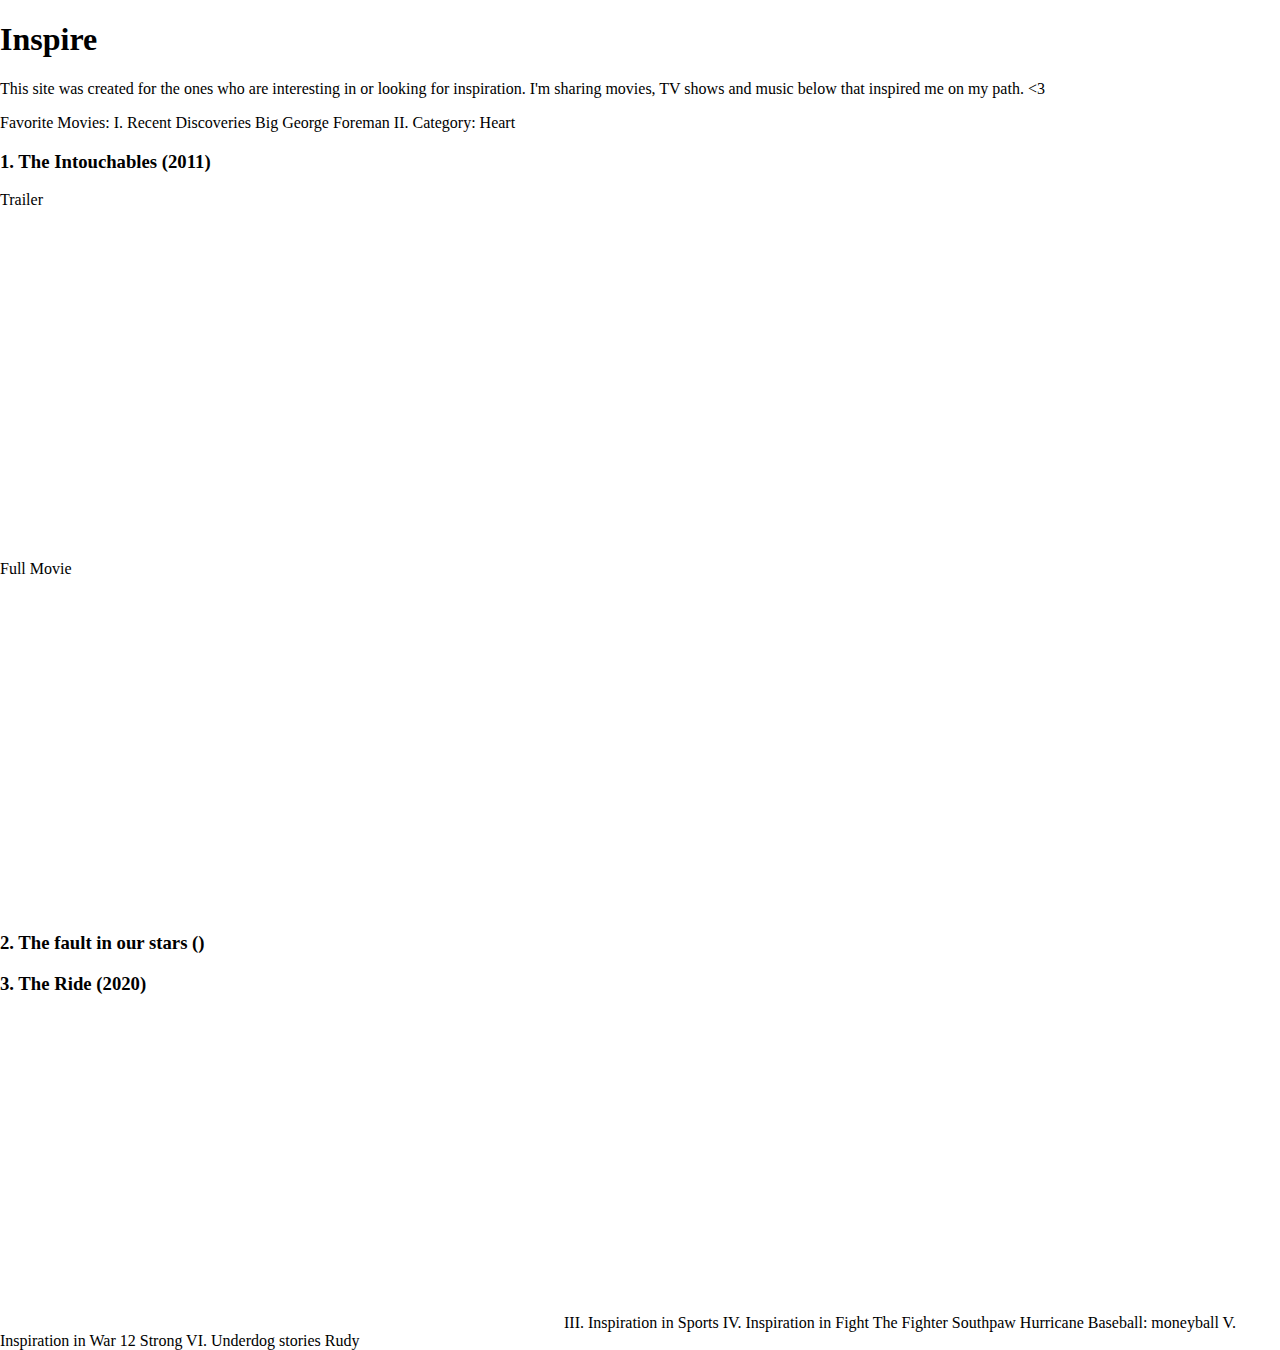
==== index.html @ ace7cecf "Update index.html" ====
<!DOCTYPE html>
<html lang="en">
  <head>
    <meta charset="UTF-8">
    <meta name="viewport" content="width=device-width, initial-scale=1.0">
    <meta http-equiv="X-UA-Compatible" content="ie=edge">
    <title>招待 for Charlie</title>
    <link rel="stylesheet" href="./style.css"/>
  </head>
  <body>
    <h1>Inspire</h1>
    <p>This site was created for the ones who are interesting in or looking for inspiration. I'm sharing movies, TV shows and music below that inspired me on my path. <3</p>
    Favorite Movies:
    I. Recent Discoveries
    Big George Foreman
    
    II. Category: Heart
    <h3>1. The Intouchables (2011)</h3>
    <p>Trailer</p>
    <iframe width="560" height="315" src="https://www.youtube.com/embed/34WIbmXkewU?si=c-1oVg7YE1LzLpNq" title="YouTube video player" frameborder="0" allow="accelerometer; autoplay; clipboard-write; encrypted-media; gyroscope; picture-in-picture; web-share" allowfullscreen></iframe>
    <p>Full Movie</p>
    <iframe width="560" height="315" src="https://www.youtube.com/embed/dGJfkFlQQl4?si=i3YFyiwKFdTFGOWE" title="YouTube video player" frameborder="0" allow="accelerometer; autoplay; clipboard-write; encrypted-media; gyroscope; picture-in-picture; web-share" allowfullscreen></iframe>

    <h3>2. The fault in our stars ()</h3>
    
    <h3>3. The Ride (2020)</h3>
    <iframe width="560" height="315" src="https://www.youtube.com/embed/V-sU_NlK4Dg?si=4uoCz3g8_hl9XNE_" title="YouTube video player" frameborder="0" allow="accelerometer; autoplay; clipboard-write; encrypted-media; gyroscope; picture-in-picture; web-share" allowfullscreen></iframe>


    III. Inspiration in Sports
    

    IV. Inspiration in Fight
    The Fighter
    Southpaw
    Hurricane

    Baseball: moneyball

    V. Inspiration in War
    12 Strong

    VI. Underdog stories
    Rudy
    
  </body>
</html>
---- style.css ----
html, body {
	margin: 0;
}
.footer {
	background-color: lightgray;
	width: 100%;
	height: 60px;
}

.wrapper {
	/* Equal to height of footer. And also accounting for potential margin-bottom of last child */
	margin-bottom: -120px;
}
.footer {
	position: fixed;
	bottom: 60px;
}
.push {
	height: 120px;
}
.footer2 {
	bottom: 0;
	background-color: gray;
}

.border-1 {
	border: 1px solid #c6c8c7;
	border-right: none;
}
.border-2 {
	border: 1px 0 1px 1px solid #c6c8c7;
}
.border-3 {
	border-top: 1px solid black;
	border-bottom: 1px solid black;
}
.border-4 {
	border: 1px solid black;	
}

header {
	background-color: #00539E;
	color: #fff;
	height: 130px;
}
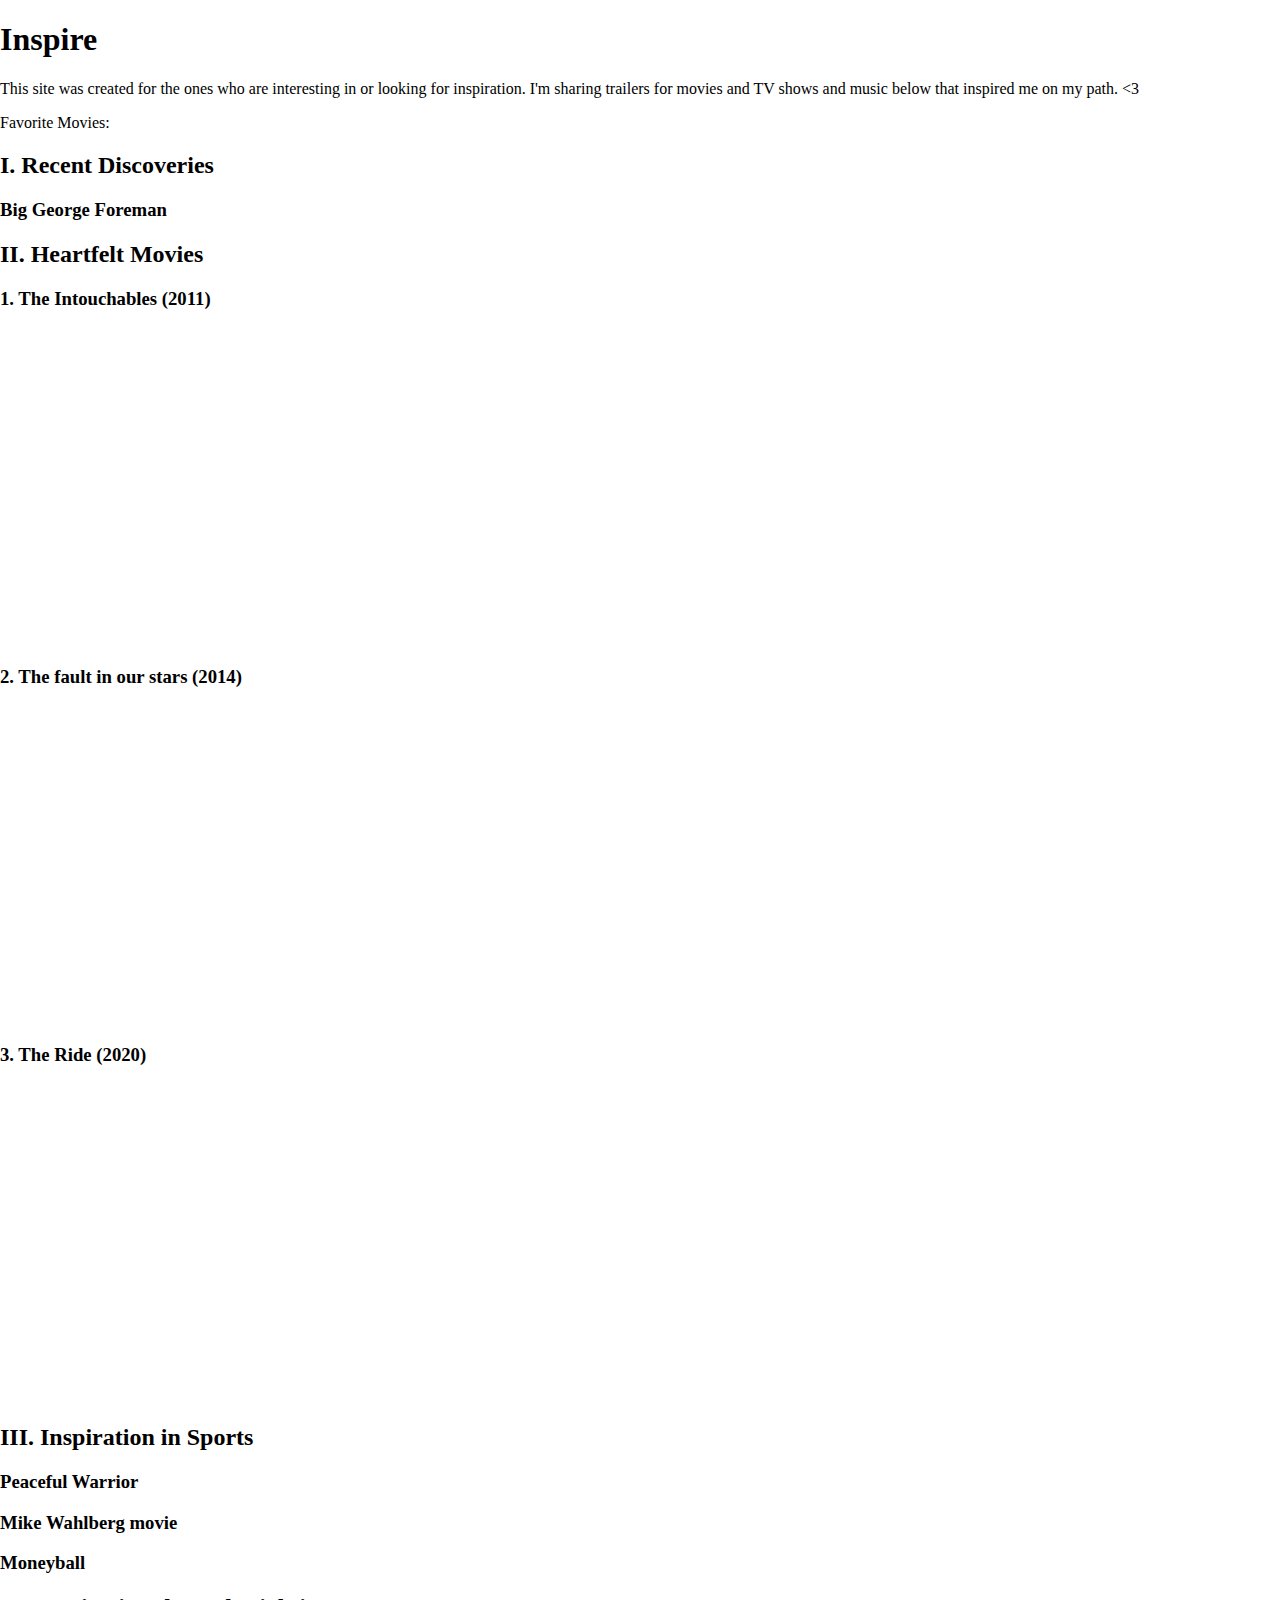
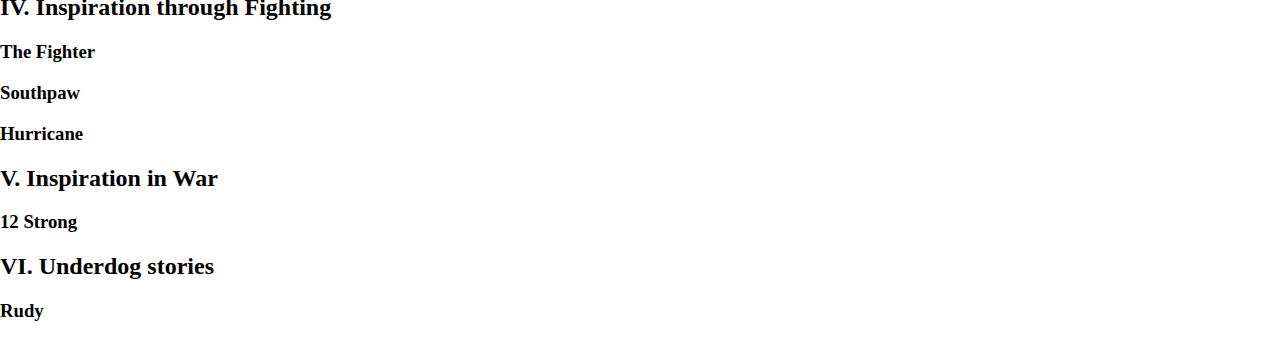
==== commit 05a12398: "Update index.html" ====
--- a/index.html
+++ b/index.html
@@ -9,39 +9,37 @@
   </head>
   <body>
     <h1>Inspire</h1>
-    <p>This site was created for the ones who are interesting in or looking for inspiration. I'm sharing movies, TV shows and music below that inspired me on my path. <3</p>
+    <p>This site was created for the ones who are interesting in or looking for inspiration.
+    I'm sharing trailers for movies and TV shows and music below that inspired me on my path. <3
+    </p>
     Favorite Movies:
-    I. Recent Discoveries
-    Big George Foreman
+    <h2>I. Recent Discoveries</h2>
+    <h3>Big George Foreman</h3>
     
-    II. Category: Heart
+    <h2>II. Heartfelt Movies</h2>
     <h3>1. The Intouchables (2011)</h3>
-    <p>Trailer</p>
     <iframe width="560" height="315" src="https://www.youtube.com/embed/34WIbmXkewU?si=c-1oVg7YE1LzLpNq" title="YouTube video player" frameborder="0" allow="accelerometer; autoplay; clipboard-write; encrypted-media; gyroscope; picture-in-picture; web-share" allowfullscreen></iframe>
-    <p>Full Movie</p>
-    <iframe width="560" height="315" src="https://www.youtube.com/embed/dGJfkFlQQl4?si=i3YFyiwKFdTFGOWE" title="YouTube video player" frameborder="0" allow="accelerometer; autoplay; clipboard-write; encrypted-media; gyroscope; picture-in-picture; web-share" allowfullscreen></iframe>
-
-    <h3>2. The fault in our stars ()</h3>
+    
+    <h3>2. The fault in our stars (2014)</h3>
+    <iframe width="560" height="315" src="https://www.youtube.com/embed/9ItBvH5J6ss?si=gSv4j0LqHNU9GtEF" title="YouTube video player" frameborder="0" allow="accelerometer; autoplay; clipboard-write; encrypted-media; gyroscope; picture-in-picture; web-share" allowfullscreen></iframe>
     
     <h3>3. The Ride (2020)</h3>
     <iframe width="560" height="315" src="https://www.youtube.com/embed/V-sU_NlK4Dg?si=4uoCz3g8_hl9XNE_" title="YouTube video player" frameborder="0" allow="accelerometer; autoplay; clipboard-write; encrypted-media; gyroscope; picture-in-picture; web-share" allowfullscreen></iframe>
+    
+    <h2>III. Inspiration in Sports</h2>
+    <h3> Peaceful Warrior</h3>
+    <h3>Mike Wahlberg movie</h3>
+    <h3>Moneyball</h3>
 
+    <h2>IV. Inspiration through Fighting</h2>
+    <h3>The Fighter</h3>
+    <h3>Southpaw</h3>
+    <h3>Hurricane</h3>
 
-    III. Inspiration in Sports
-    
+    <h2>V. Inspiration in War</h2>
+    <h3>12 Strong</h3>
 
-    IV. Inspiration in Fight
-    The Fighter
-    Southpaw
-    Hurricane
-
-    Baseball: moneyball
-
-    V. Inspiration in War
-    12 Strong
-
-    VI. Underdog stories
-    Rudy
-    
+    <h2>VI. Underdog stories</h2>
+    <h3>Rudy</h3>
   </body>
 </html>
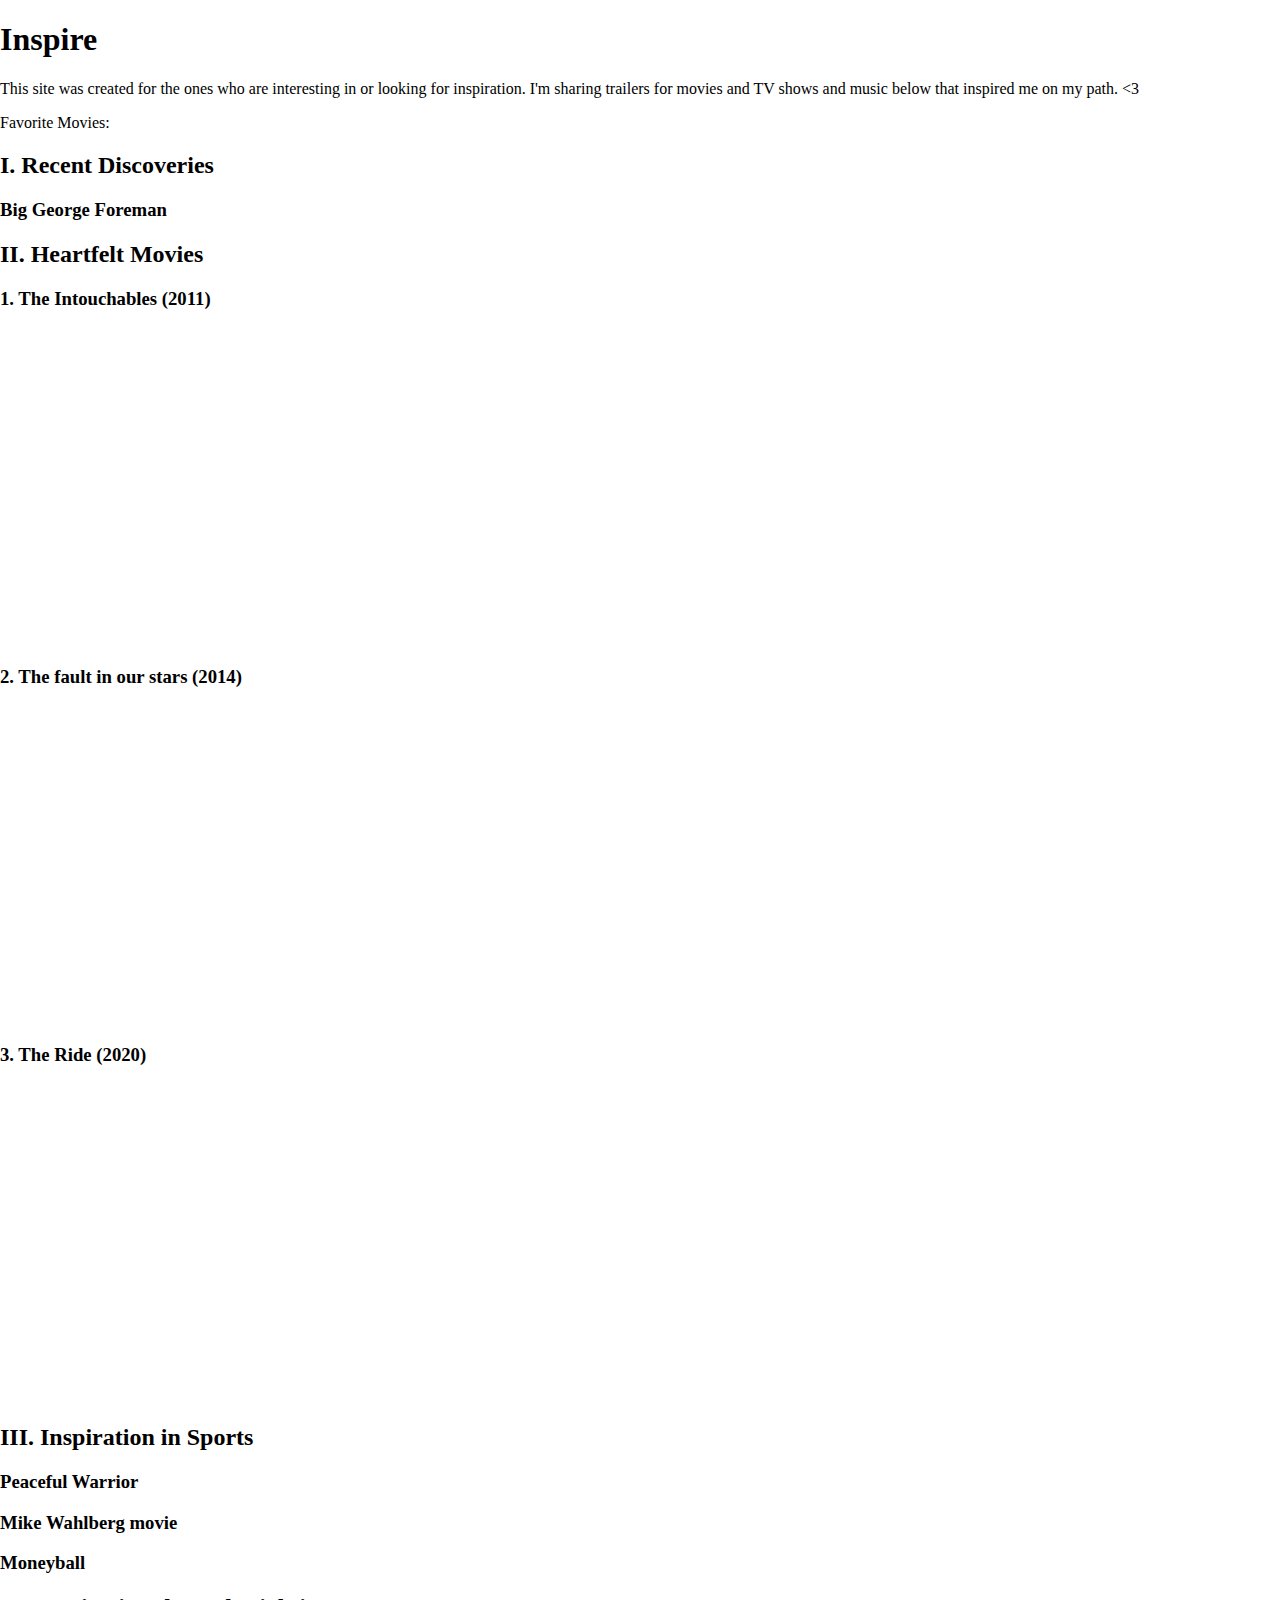
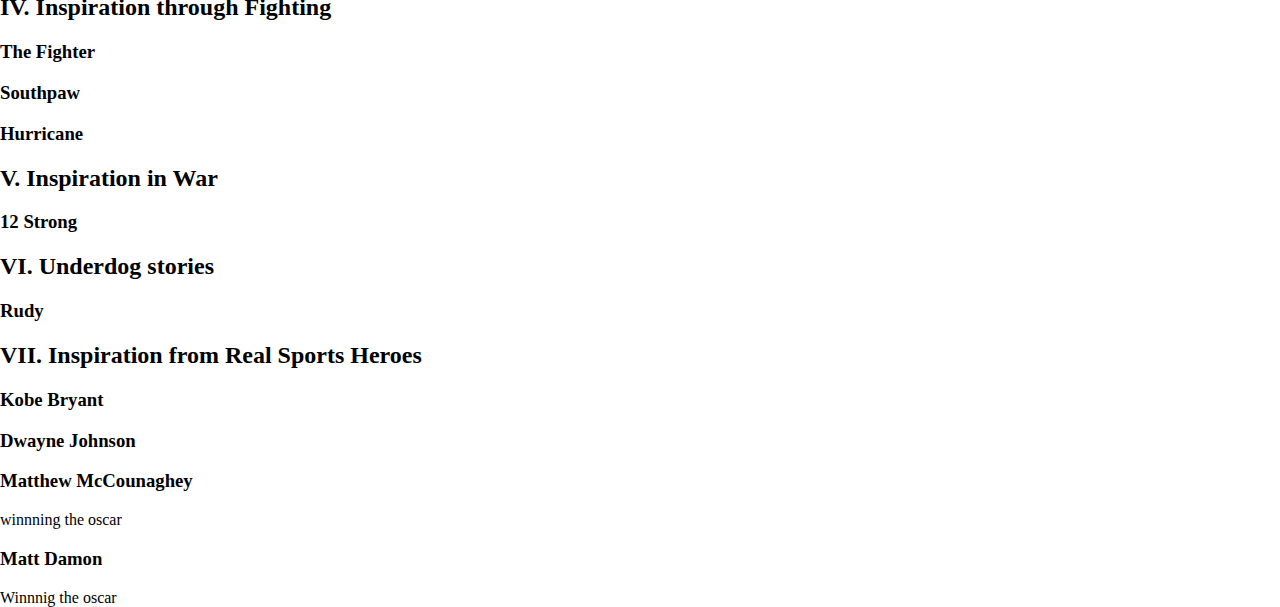
==== commit a8af582a: "Update index.html" ====
--- a/index.html
+++ b/index.html
@@ -41,5 +41,12 @@
 
     <h2>VI. Underdog stories</h2>
     <h3>Rudy</h3>
+
+    <h2>VII. Inspiration from Real Sports Heroes</h2>
+    <h3>Kobe Bryant</h3>
+    <h3>Dwayne Johnson</h3>
+    <h3>Matthew McCounaghey</h3> winnning the oscar
+    <h3>Matt Damon</h3> Winnnig the oscar
+
   </body>
 </html>
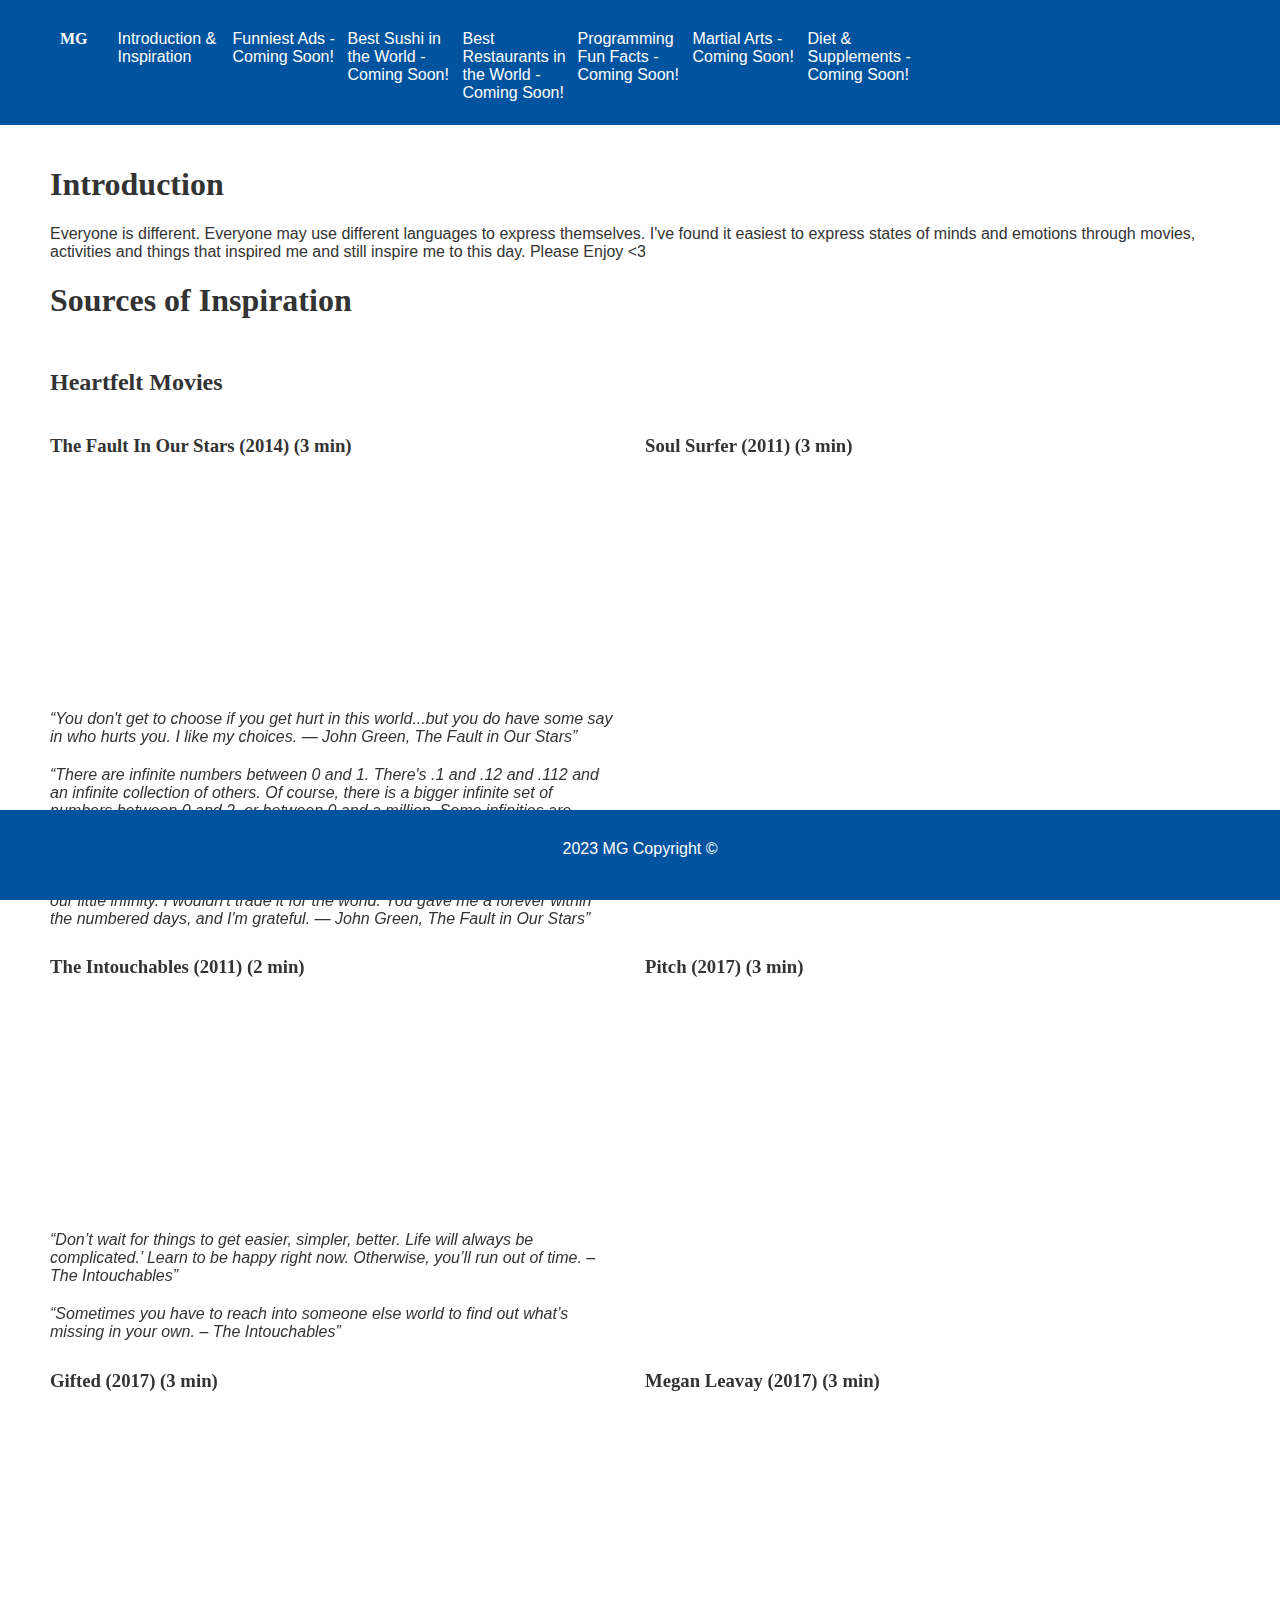
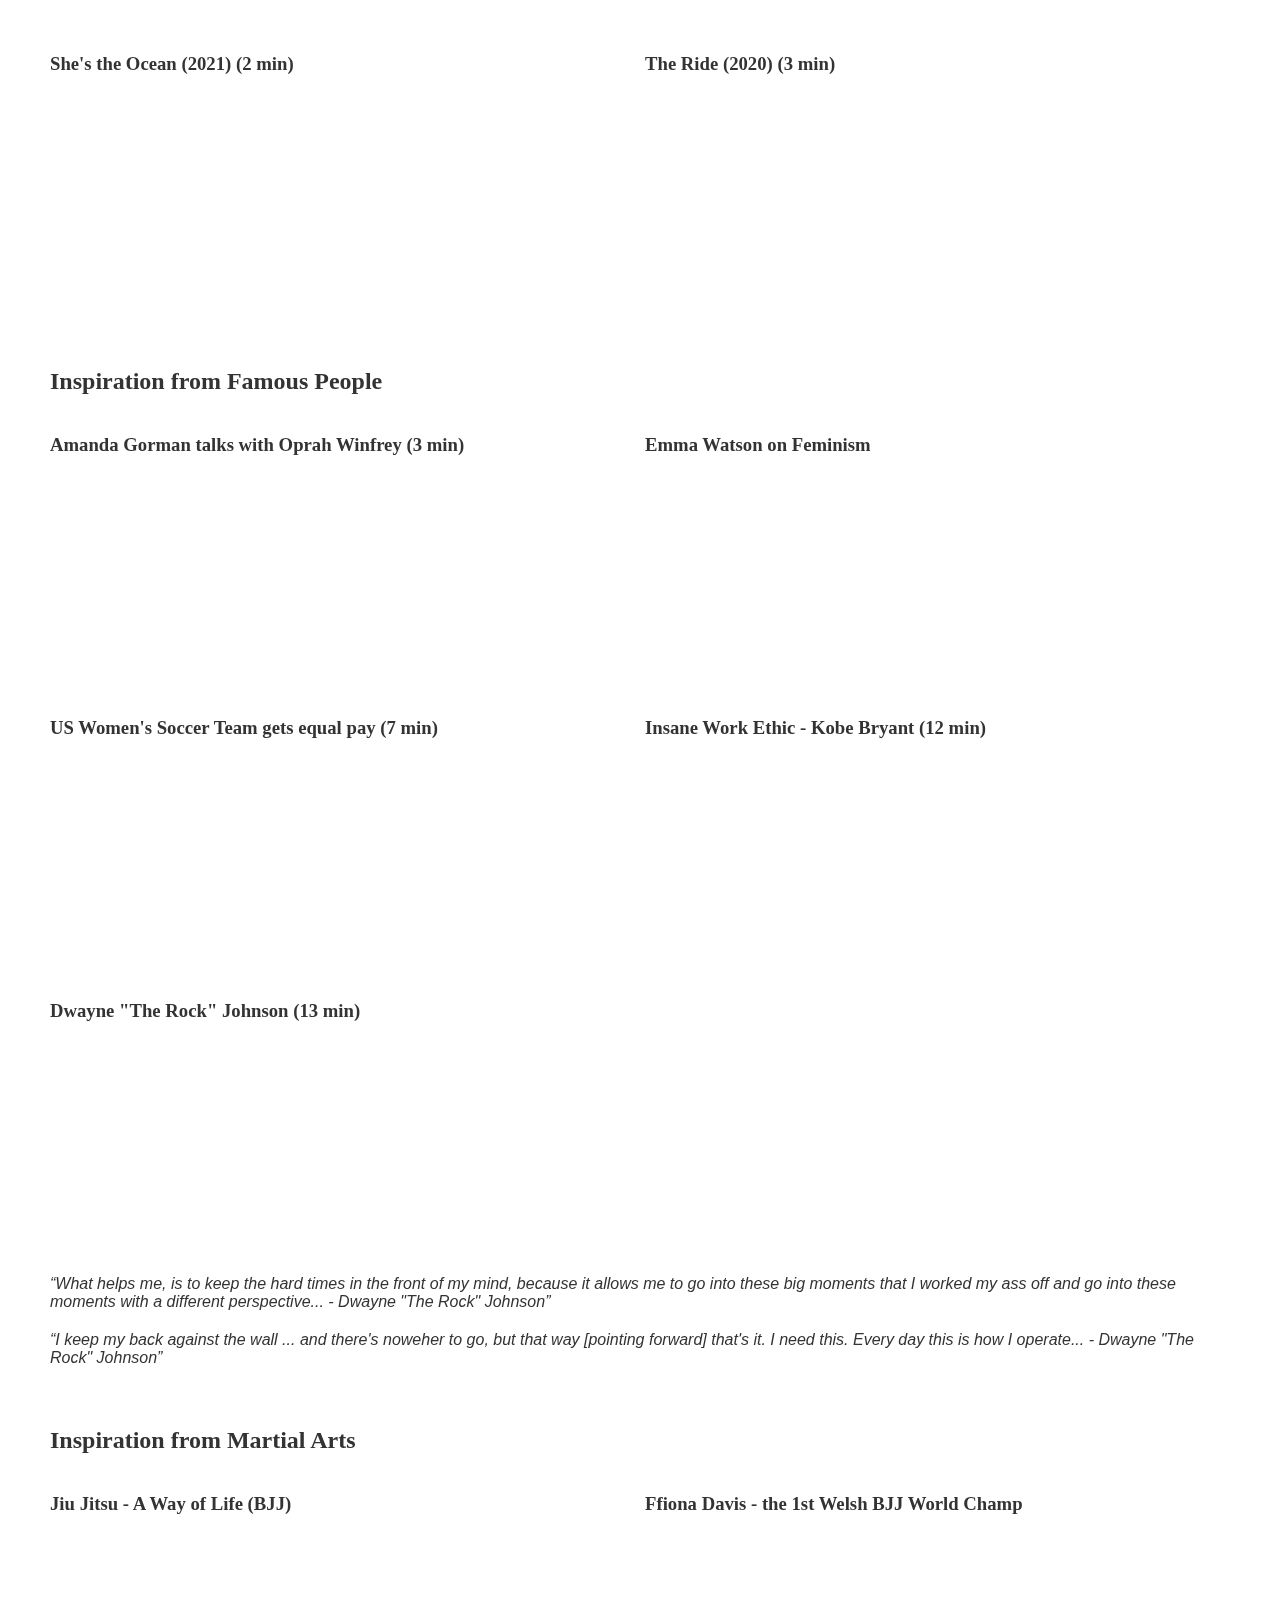
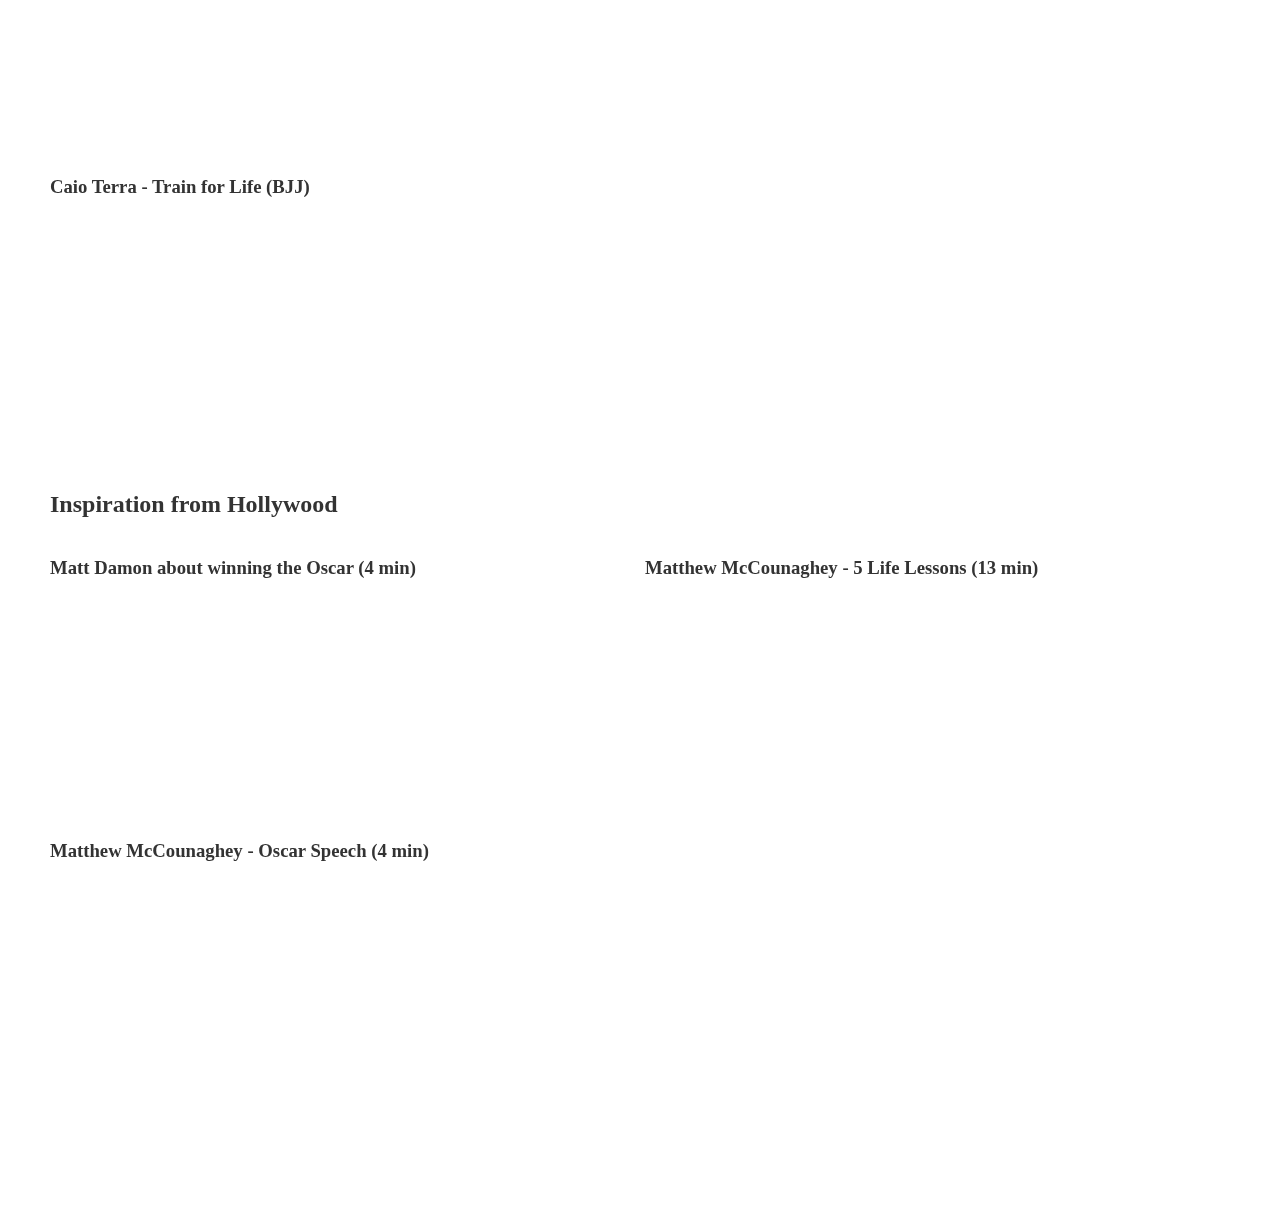
==== commit 8536ac5b: "home page v1" ====
--- a/index.html
+++ b/index.html
@@ -5,48 +5,202 @@
     <meta name="viewport" content="width=device-width, initial-scale=1.0">
     <meta http-equiv="X-UA-Compatible" content="ie=edge">
     <title>招待 for Charlie</title>
-    <link rel="stylesheet" href="./style.css"/>
+    <link rel="stylesheet" href="./style.css" />
   </head>
   <body>
-    <h1>Inspire</h1>
-    <p>This site was created for the ones who are interesting in or looking for inspiration.
-    I'm sharing trailers for movies and TV shows and music below that inspired me on my path. <3
-    </p>
-    Favorite Movies:
-    <h2>I. Recent Discoveries</h2>
-    <h3>Big George Foreman</h3>
-    
-    <h2>II. Heartfelt Movies</h2>
-    <h3>1. The Intouchables (2011)</h3>
-    <iframe width="560" height="315" src="https://www.youtube.com/embed/34WIbmXkewU?si=c-1oVg7YE1LzLpNq" title="YouTube video player" frameborder="0" allow="accelerometer; autoplay; clipboard-write; encrypted-media; gyroscope; picture-in-picture; web-share" allowfullscreen></iframe>
-    
-    <h3>2. The fault in our stars (2014)</h3>
-    <iframe width="560" height="315" src="https://www.youtube.com/embed/9ItBvH5J6ss?si=gSv4j0LqHNU9GtEF" title="YouTube video player" frameborder="0" allow="accelerometer; autoplay; clipboard-write; encrypted-media; gyroscope; picture-in-picture; web-share" allowfullscreen></iframe>
-    
-    <h3>3. The Ride (2020)</h3>
-    <iframe width="560" height="315" src="https://www.youtube.com/embed/V-sU_NlK4Dg?si=4uoCz3g8_hl9XNE_" title="YouTube video player" frameborder="0" allow="accelerometer; autoplay; clipboard-write; encrypted-media; gyroscope; picture-in-picture; web-share" allowfullscreen></iframe>
-    
-    <h2>III. Inspiration in Sports</h2>
-    <h3> Peaceful Warrior</h3>
-    <h3>Mike Wahlberg movie</h3>
-    <h3>Moneyball</h3>
-
-    <h2>IV. Inspiration through Fighting</h2>
-    <h3>The Fighter</h3>
-    <h3>Southpaw</h3>
-    <h3>Hurricane</h3>
-
-    <h2>V. Inspiration in War</h2>
-    <h3>12 Strong</h3>
-
-    <h2>VI. Underdog stories</h2>
-    <h3>Rudy</h3>
-
-    <h2>VII. Inspiration from Real Sports Heroes</h2>
-    <h3>Kobe Bryant</h3>
-    <h3>Dwayne Johnson</h3>
-    <h3>Matthew McCounaghey</h3> winnning the oscar
-    <h3>Matt Damon</h3> Winnnig the oscar
-
+    <header>
+      <a class="logo" href="#">MG</a>
+      <nav>
+        <div class="nav-item">Introduction & Inspiration</div>
+        <div class="nav-item">Funniest Ads - Coming Soon!</div>
+        <div class="nav-item">Best Sushi in the World - Coming Soon!</div>
+        <div class="nav-item">Best Restaurants in the World - Coming Soon!</div>
+        <div class="nav-item">Programming Fun Facts - Coming Soon!</div>
+        <div class="nav-item">Martial Arts - Coming Soon!</div>
+        <div class="nav-item">Diet & Supplements - Coming Soon!</div>
+      </nav>
+    </header>
+
+    <div class="content">
+      <h1>Introduction</h1>
+      <p>Everyone is different. Everyone may use different languages to express themselves. I've found it easiest to express states of minds and emotions through movies, activities and things that inspired me and still inspire me to this day. Please Enjoy <3
+      </p>
+
+      <h1>Sources of Inspiration</h1>
+      <h2>Heartfelt Movies</h2>
+      <div class="card-container">
+        <div class="card">
+          <h3>The Fault In Our Stars (2014) (3 min)</h3>
+          <iframe width="390" height="220" src="https://www.youtube.com/embed/9ItBvH5J6ss?si=gSv4j0LqHNU9GtEF" title="YouTube video player" frameborder="0" allow="accelerometer; autoplay; clipboard-write; encrypted-media; gyroscope; picture-in-picture; web-share" allowfullscreen></iframe>
+          <q>You don't get to choose if you get hurt in this world...but you do have some say in who hurts you. I like my choices. ― John Green, The Fault in Our Stars</q>
+          <q>There are infinite numbers between 0 and 1. There's .1 and .12 and .112 and an infinite collection of others. Of course, there is a bigger infinite set of numbers between 0 and 2, or between 0 and a million. Some infinities are bigger than other infinities. A writer we used to like taught us that. There are days, many of them, when I resent the size of my unbounded set. I want more numbers than I'm likely to get, and God, I want more numbers for Augustus Waters than he got. But, Gus, my love, I cannot tell you how thankful I am for our little infinity. I wouldn't trade it for the world. You gave me a forever within the numbered days, and I'm grateful. ― John Green, The Fault in Our Stars</q>
+        </div>
+
+        <div class="card">
+          <h3>Soul Surfer (2011) (3 min)</h3>
+          <iframe width="390" height="220" src="https://www.youtube.com/embed/_KlpD6dr7Qw?si=yCgG_c3mzbOO3gAo" title="YouTube video player" frameborder="0" allow="accelerometer; autoplay; clipboard-write; encrypted-media; gyroscope; picture-in-picture; web-share" allowfullscreen></iframe>
+        </div>
+
+        <div class="card">
+          <h3>The Intouchables (2011) (2 min)</h3>
+          <iframe width="390" height="220" src="https://www.youtube.com/embed/34WIbmXkewU?si=c-1oVg7YE1LzLpNq" title="YouTube video player" frameborder="0" allow="accelerometer; autoplay; clipboard-write; encrypted-media; gyroscope; picture-in-picture; web-share" allowfullscreen></iframe>
+          <q>Don’t wait for things to get easier, simpler, better. Life will always be complicated.’ Learn to be happy right now. Otherwise, you’ll run out of time. – The Intouchables</q>
+          <q>Sometimes you have to reach into someone else world to find out what’s missing in your own. – The Intouchables</q>
+        </div>
+
+        <div class="card">
+          <h3>Pitch (2017) (3 min)</h3>
+          <iframe width="390" height="220" src="https://www.youtube.com/embed/BaLk8SXCrT0?si=eYiqTAmH8wlbsSoC" title="YouTube video player" frameborder="0" allow="accelerometer; autoplay; clipboard-write; encrypted-media; gyroscope; picture-in-picture; web-share" allowfullscreen></iframe>
+        </div>
+
+        <div class="card">
+          <h3>Gifted (2017) (3 min)</h3>
+          <iframe width="390" height="220" src="https://www.youtube.com/embed/x7CAjpdRaXU?si=dYtuShmcDA7fQtdA" title="YouTube video player" frameborder="0" allow="accelerometer; autoplay; clipboard-write; encrypted-media; gyroscope; picture-in-picture; web-share" allowfullscreen></iframe>
+        </div>
+
+        <div class="card">
+          <h3>Megan Leavay (2017) (3 min)</h3>
+          <iframe width="390" height="220" src="https://www.youtube.com/embed/IGGcFbW__XI?si=J-viXgC_mNy-Kd5b" title="YouTube video player" frameborder="0" allow="accelerometer; autoplay; clipboard-write; encrypted-media; gyroscope; picture-in-picture; web-share" allowfullscreen></iframe>
+        </div>
+
+        <div class="card">
+          <h3>She's the Ocean (2021) (2 min)</h3>
+          <iframe width="390" height="220" src="https://www.youtube.com/embed/Mn_PmFAIlEg?si=BjPfOdxpFsdBZqSA" title="YouTube video player" frameborder="0" allow="accelerometer; autoplay; clipboard-write; encrypted-media; gyroscope; picture-in-picture; web-share" allowfullscreen></iframe>
+        </div>
+
+        <div class="card">
+          <h3>The Ride (2020) (3 min)</h3>
+          <iframe width="390" height="220" src="https://www.youtube.com/embed/V-sU_NlK4Dg?si=4uoCz3g8_hl9XNE_" title="YouTube video player" frameborder="0" allow="accelerometer; autoplay; clipboard-write; encrypted-media; gyroscope; picture-in-picture; web-share" allowfullscreen></iframe>
+        </div>
+      </div>
+
+      <h2>Inspiration from Famous People</h2>
+      <div class="card-container">
+        <div class="card">
+          <h3>Amanda Gorman talks with Oprah Winfrey (3 min)</h3>
+          <iframe width="390" height="220" src="https://www.youtube.com/embed/O6HjvdJAzhc?si=dOt2Alc7FB2ii5bQ" title="YouTube video player" frameborder="0" allow="accelerometer; autoplay; clipboard-write; encrypted-media; gyroscope; picture-in-picture; web-share" allowfullscreen></iframe>
+        </div>
+
+        <div class="card">
+          <h3>Emma Watson on Feminism</h3>
+          <iframe width="390" height="220" src="https://www.youtube.com/embed/UjI_bspcUHA?si=AiGIpTZWbWsGYP__" title="YouTube video player" frameborder="0" allow="accelerometer; autoplay; clipboard-write; encrypted-media; gyroscope; picture-in-picture; web-share" allowfullscreen></iframe>
+        </div>
+
+        <div class="card">
+          <h3>US Women's Soccer Team gets equal pay (7 min)</h3>
+          <iframe width="390" height="220" src="https://www.youtube.com/embed/xUCWNRXSbOA?si=IcEeEEEFMW5RhmFe" title="YouTube video player" frameborder="0" allow="accelerometer; autoplay; clipboard-write; encrypted-media; gyroscope; picture-in-picture; web-share" allowfullscreen></iframe>
+
+        </div>
+
+        <div class="card">
+          <h3>Insane Work Ethic - Kobe Bryant (12 min)</h3>
+          <iframe width="390" height="220" src="https://www.youtube.com/embed/GhNhWsv3NlY?si=s1YWO-ja7XVnUu_p" title="YouTube video player" frameborder="0" allow="accelerometer; autoplay; clipboard-write; encrypted-media; gyroscope; picture-in-picture; web-share" allowfullscreen></iframe>
+        </div>
+
+        <div class="card">
+          <h3>Dwayne "The Rock" Johnson (13 min)</h3>
+          <iframe width="390" height="220" src="https://www.youtube.com/embed/nsHEz0-hlzE?si=mPdSvBRwgg0-x9OA" title="YouTube video player" frameborder="0" allow="accelerometer; autoplay; clipboard-write; encrypted-media; gyroscope; picture-in-picture; web-share" allowfullscreen></iframe>
+          <q>What helps me, is to keep the hard times in the front of my mind, because it allows me to go into these big moments that I worked my ass off and go into these moments with a different perspective... - Dwayne "The Rock" Johnson</q>
+          <q>I keep my back against the wall ... and there's noweher to go, but that way [pointing forward] that's it. I need this. Every day this is how I operate... - Dwayne "The Rock" Johnson</q>
+        </div>
+      </div>
+
+      <h2>Inspiration from Martial Arts</h2>
+      <div class="card-container">
+        <div class="card">
+          <h3>Jiu Jitsu - A Way of Life (BJJ)</h3>
+          <iframe width="390" height="220" src="https://www.youtube.com/embed/k8V_vwbAxbU?si=R7DC1aKF0Lzou5XW" title="YouTube video player" frameborder="0" allow="accelerometer; autoplay; clipboard-write; encrypted-media; gyroscope; picture-in-picture; web-share" allowfullscreen></iframe>
+        </div>
+
+        <div class="card">
+          <h3>Ffiona Davis - the 1st Welsh BJJ World Champ</h3>
+          <iframe width="390" height="220" src="https://www.youtube.com/embed/K3fJT7wlA1s?si=Ts47yshVjstwXm8t" title="YouTube video player" frameborder="0" allow="accelerometer; autoplay; clipboard-write; encrypted-media; gyroscope; picture-in-picture; web-share" allowfullscreen></iframe>
+        </div>
+
+        <div class="card">
+          <h3>Caio Terra - Train for Life (BJJ)</h3>
+          <iframe width="390" height="220" src="https://www.youtube.com/embed/3j_N-VNpLTU?si=Nz-lz968f4AZnRgB" title="YouTube video player" frameborder="0" allow="accelerometer; autoplay; clipboard-write; encrypted-media; gyroscope; picture-in-picture; web-share" allowfullscreen></iframe>
+        </div>
+      </div>
+
+      <h2>Inspiration from Hollywood</h2>
+      <div class="card-container">
+        <div class="card">
+          <h3>Matt Damon about winning the Oscar (4 min)</h3>
+          <iframe width="390" height="220" src="https://www.youtube.com/embed/Jf4hSjUNInU?si=Nsp1mPft_k_PjKjs" title="YouTube video player" frameborder="0" allow="accelerometer; autoplay; clipboard-write; encrypted-media; gyroscope; picture-in-picture; web-share" allowfullscreen></iframe>
+        </div>
+
+        <div class="card">
+          <h3>Matthew McCounaghey - 5 Life Lessons (13 min)</h3>
+          <iframe width="390" height="220" src="https://www.youtube.com/embed/trz7g-wilxs?si=3mzuqjivtaXW9FNd" title="YouTube video player" frameborder="0" allow="accelerometer; autoplay; clipboard-write; encrypted-media; gyroscope; picture-in-picture; web-share" allowfullscreen></iframe>
+        </div>
+
+        <div class="card">
+          <h3>Matthew McCounaghey - Oscar Speech (4 min)</h3>
+          <iframe width="390" height="220" src="https://www.youtube.com/embed/wD2cVhC-63I?si=Va6rW6hK7IeXScKT" title="YouTube video player" frameborder="0" allow="accelerometer; autoplay; clipboard-write; encrypted-media; gyroscope; picture-in-picture; web-share" allowfullscreen></iframe>
+        </div>
+      </div>
+    </div>
+
+<!--
+      <h2>Inspiration in Sports Movies</h2>
+      <div class="card-container">
+        <div class="card">
+          <h3>Peaceful Warrior</h3>
+        </div>
+        
+        <div class="card">
+          <h3>Mike Wahlberg movie</h3>
+        </div>
+        
+        <div class="card">
+          <h3>Moneyball</h3>
+        </div>
+        
+        <div class="card">
+          <h3>Big George Foreman</h3>
+        </div>
+
+        <div class="card">
+          <h3>American Wrestler</h3>
+        </div>
+        
+        <div class="card">
+          <h3>Invictus</h3>
+        </div>
+      </div>
+
+      <h2>Inspiration through Fighting</h2>
+      <div class="card-container">
+        <div class="card">
+          <h3>The Fighter</h3>
+        </div>
+
+        <div class="card">
+          <h3>Southpaw</h3>
+        </div>
+        
+        <div class="card">
+          <h3>Hurricane</h3>
+        </div>
+
+        <h2>Inspiration in War</h2>
+        <div class="card">
+          <h3>12 Strong</h3>
+        </div>
+      </div>
+
+      <h2>Underdog stories</h2>
+      <div class="card-container">
+        <div class="card">
+          <h3>Coming Soon ...</h3>
+        </div>
+      </div>
+-->
+    <!-- Sticky Footer -->
+    <div class="wrapper"></div>
+    <footer>
+      <div class="footer-text">2023 MG Copyright &copy;</div>
+    </footer>
   </body>
-</html>
+</html>--- a/style.css
+++ b/style.css
@@ -1,45 +1,82 @@
 html, body {
 	margin: 0;
+	font-family: "Helvetica", sans-serif;
+	color: #333;
 }
-.footer {
-	background-color: lightgray;
-	width: 100%;
+
+.logo {
+	margin: 0 30px;
+	font-family: "Fantasy", fantasy;
+	font-weight: bold;
+	color: #fff;
+	text-decoration: none;
+}
+
+h1, h2, h3 {
+	font-family: "Fantasy", fantasy;
+}
+
+header, footer {
+	position: sticky;
+	background-color: #00539E;
+	color: #fff;
+	display: flex;
+	padding: 30px;
+}
+
+header {
+	top: 0;
+	height: 65px;
+}
+
+footer {
+	bottom: 0;
+	height: 30px;
+	padding-right: 50px;
+	padding-left: 50px;
+}
+.footer-text {
+	margin: 0 auto;
+}
+
+.wrapper {
+	margin-bottom: -60px;
 	height: 60px;
 }
 
-.wrapper {
-	/* Equal to height of footer. And also accounting for potential margin-bottom of last child */
-	margin-bottom: -120px;
-}
-.footer {
-	position: fixed;
-	bottom: 60px;
-}
-.push {
-	height: 120px;
-}
-.footer2 {
-	bottom: 0;
-	background-color: gray;
+nav {
+	display: flex;
+	flex-direction: row;
+	flex-wrap: nowrap;
+	justify-content: space-evenly;
 }
 
-.border-1 {
-	border: 1px solid #c6c8c7;
-	border-right: none;
-}
-.border-2 {
-	border: 1px 0 1px 1px solid #c6c8c7;
-}
-.border-3 {
-	border-top: 1px solid black;
-	border-bottom: 1px solid black;
-}
-.border-4 {
-	border: 1px solid black;	
+.nav-item {
+	width: 115px;
 }
 
-header {
-	background-color: #00539E;
-	color: #fff;
-	height: 130px;
+.content {
+	padding: 20px 50px;
 }
+
+h2 {
+	margin-top: 50px;
+}
+
+.card-container {
+	display: flex;
+	flex-wrap: wrap;
+	column-gap: 10px;
+	align-content: flex-start;
+	justify-content: flex-start;
+}
+
+.card {
+	flex: 1 1 390px;
+}
+
+q {
+	display: inline-block;
+	padding: 10px 20px 10px 0;
+	font-style: italic;
+}
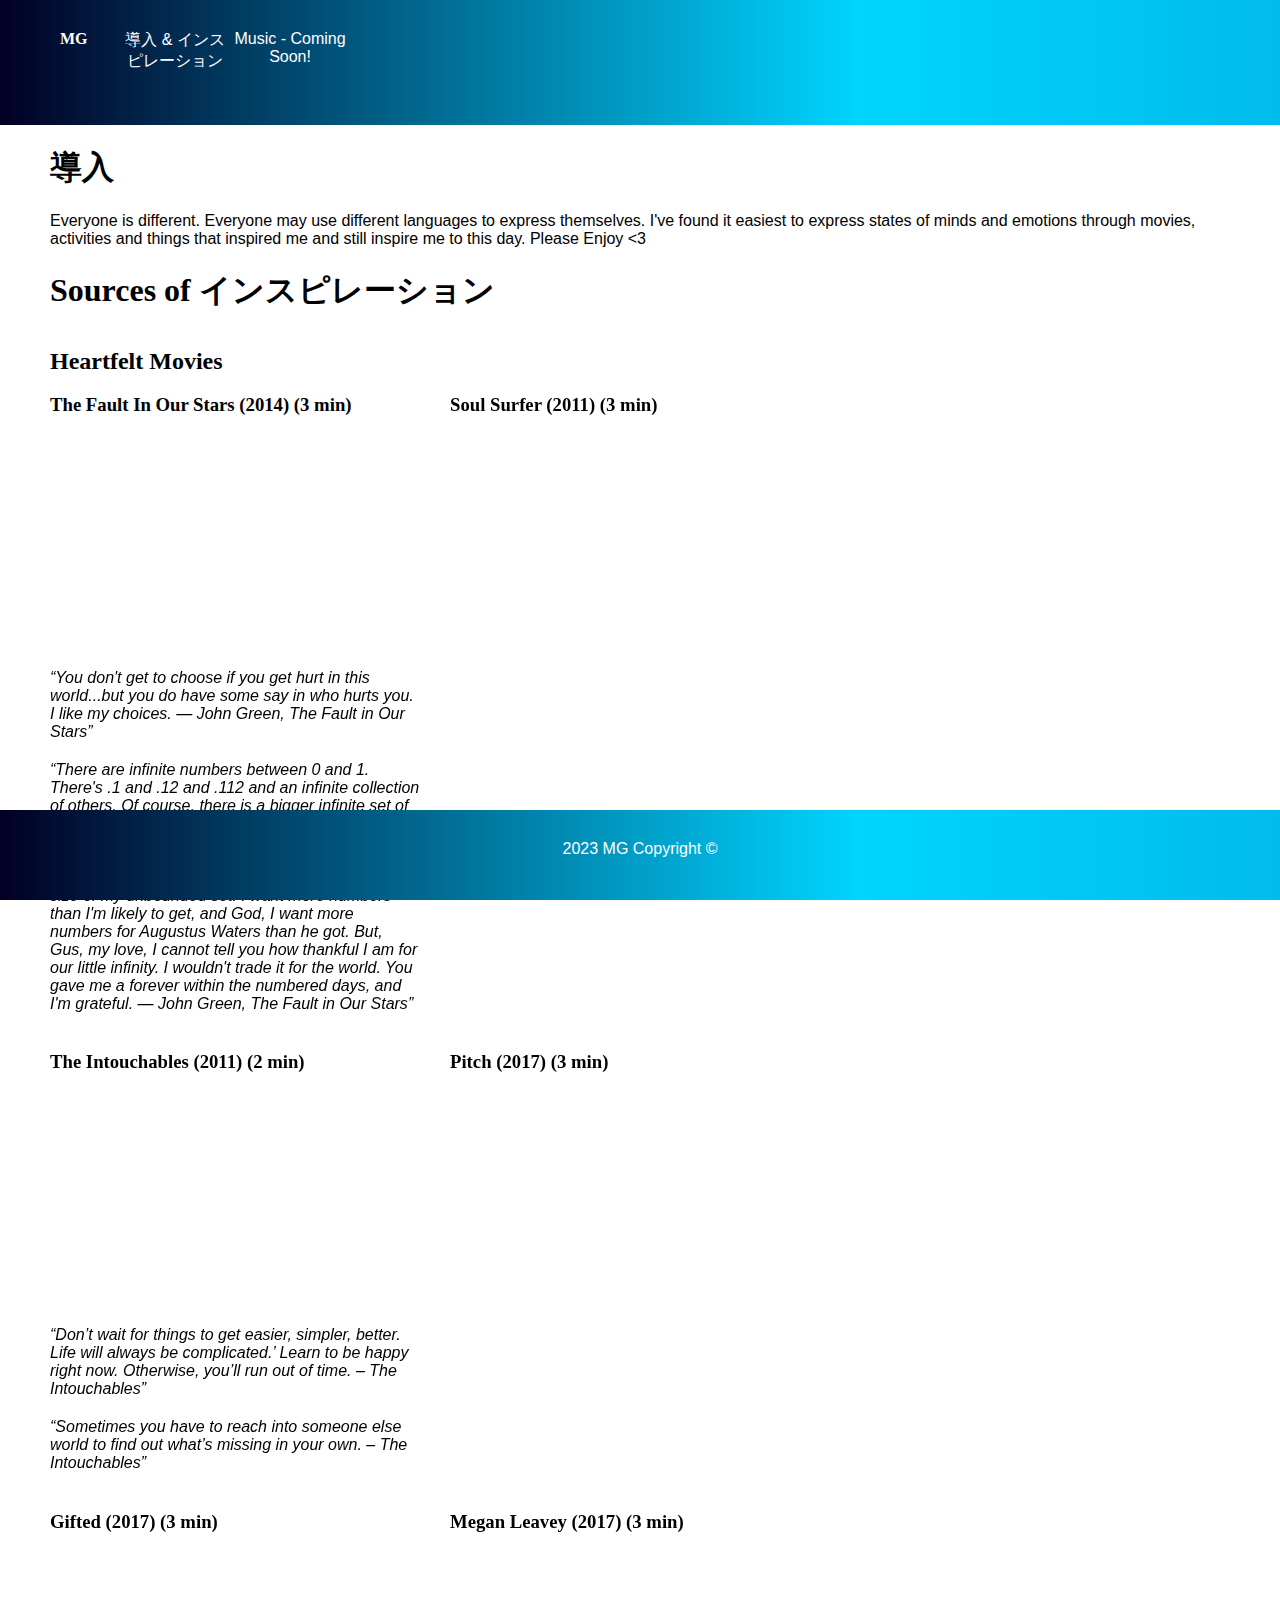
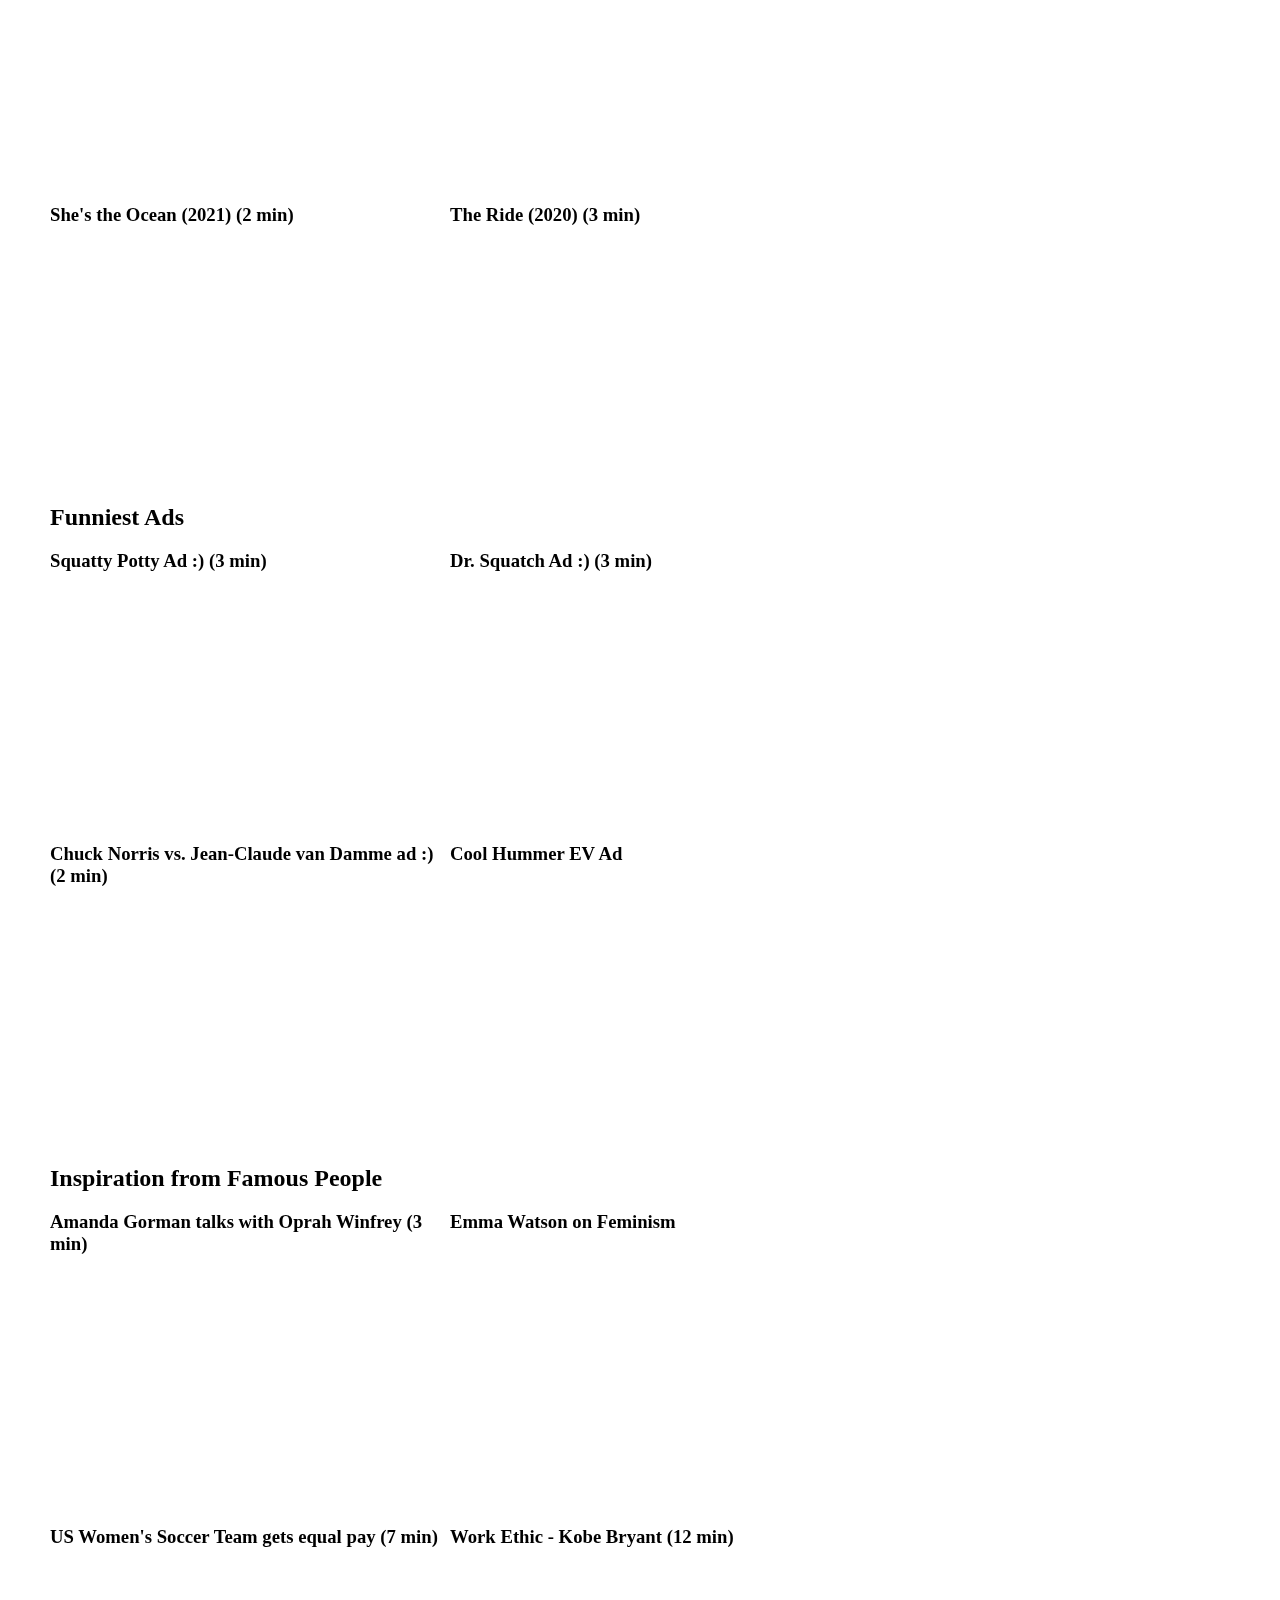
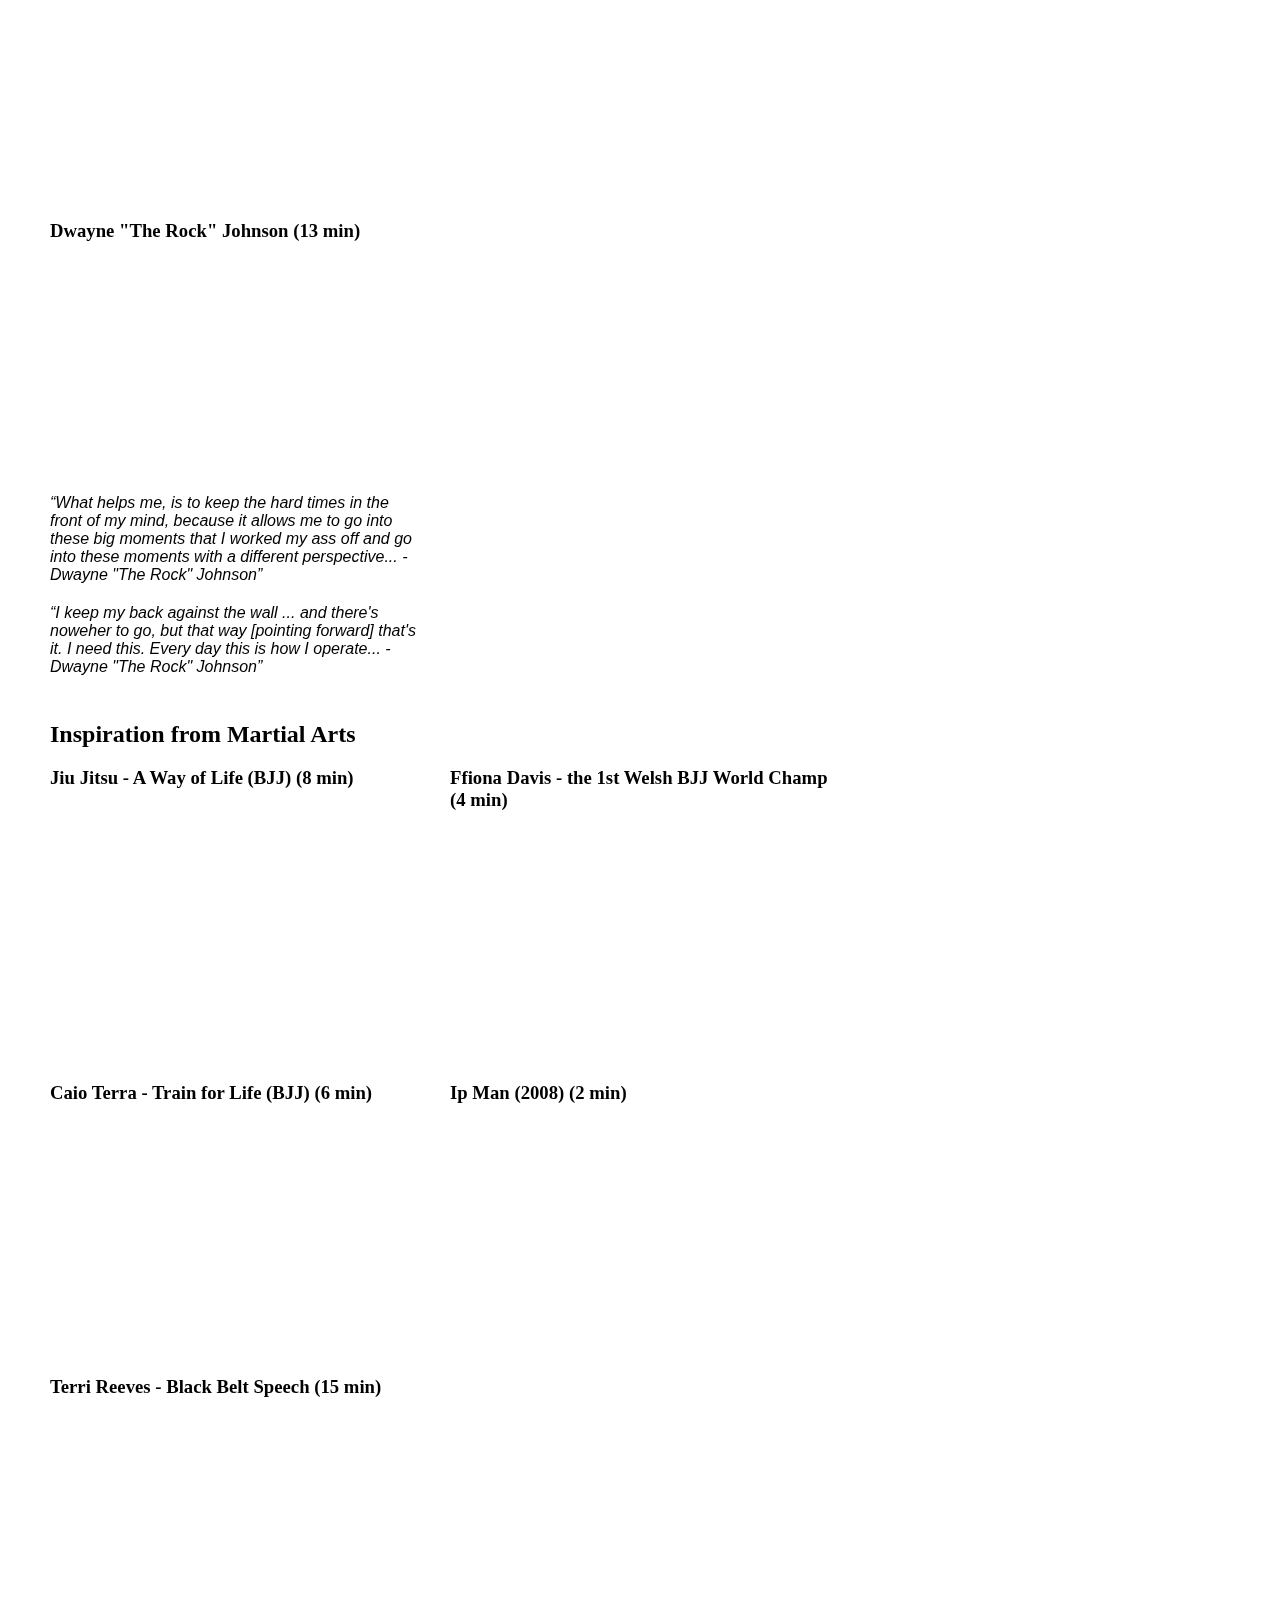
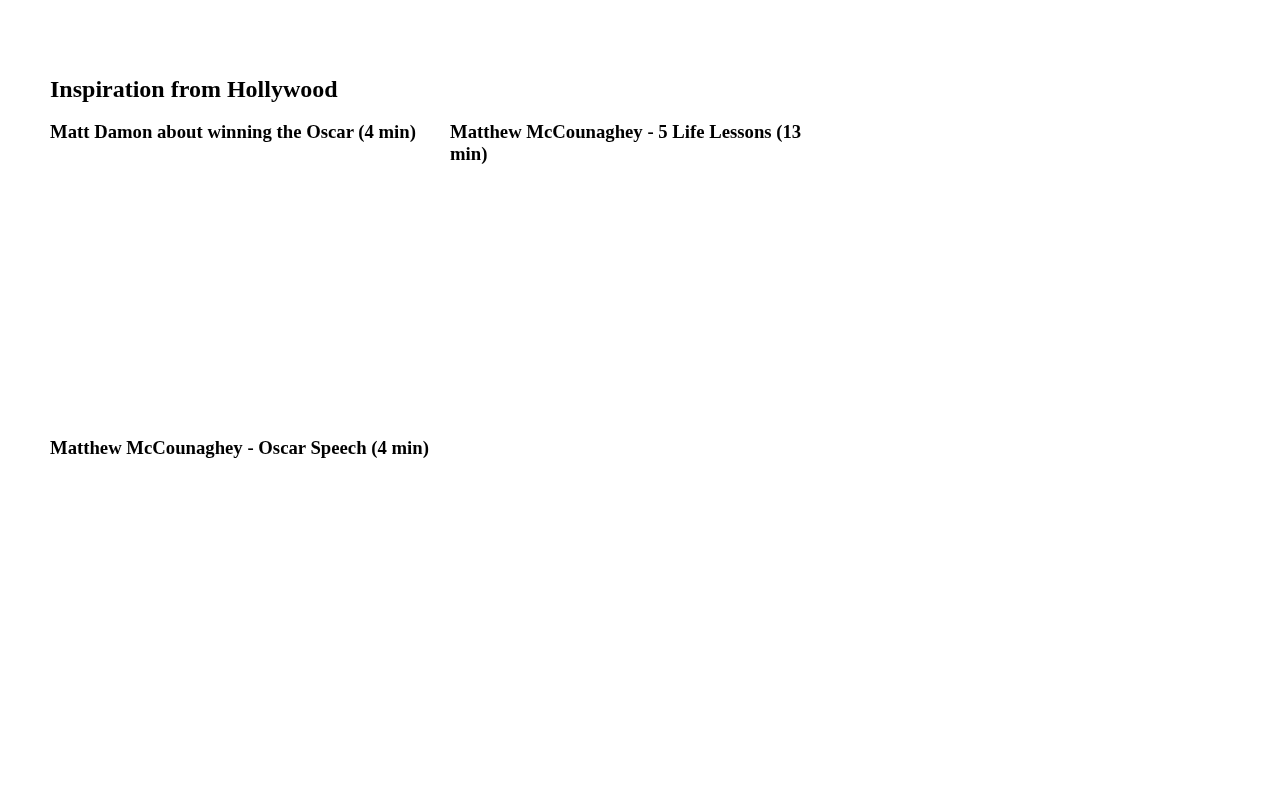
==== commit b7e8745b: "Home v1.1" ====
--- a/index.html
+++ b/index.html
@@ -4,29 +4,30 @@
     <meta charset="UTF-8">
     <meta name="viewport" content="width=device-width, initial-scale=1.0">
     <meta http-equiv="X-UA-Compatible" content="ie=edge">
-    <title>招待 for Charlie</title>
+    <title>導入</title>
     <link rel="stylesheet" href="./style.css" />
   </head>
   <body>
     <header>
       <a class="logo" href="#">MG</a>
       <nav>
-        <div class="nav-item">Introduction & Inspiration</div>
-        <div class="nav-item">Funniest Ads - Coming Soon!</div>
+        <div class="nav-item">導入 & インスピレーション</div>
+        <div class="nav-item">Music - Coming Soon!</div>
+<!--
         <div class="nav-item">Best Sushi in the World - Coming Soon!</div>
         <div class="nav-item">Best Restaurants in the World - Coming Soon!</div>
         <div class="nav-item">Programming Fun Facts - Coming Soon!</div>
-        <div class="nav-item">Martial Arts - Coming Soon!</div>
         <div class="nav-item">Diet & Supplements - Coming Soon!</div>
+-->
       </nav>
     </header>
 
     <div class="content">
-      <h1>Introduction</h1>
+      <h1>導入</h1>
       <p>Everyone is different. Everyone may use different languages to express themselves. I've found it easiest to express states of minds and emotions through movies, activities and things that inspired me and still inspire me to this day. Please Enjoy <3
       </p>
 
-      <h1>Sources of Inspiration</h1>
+      <h1>Sources of インスピレーション</h1>
       <h2>Heartfelt Movies</h2>
       <div class="card-container">
         <div class="card">
@@ -59,7 +60,7 @@
         </div>
 
         <div class="card">
-          <h3>Megan Leavay (2017) (3 min)</h3>
+          <h3>Megan Leavey (2017) (3 min)</h3>
           <iframe width="390" height="220" src="https://www.youtube.com/embed/IGGcFbW__XI?si=J-viXgC_mNy-Kd5b" title="YouTube video player" frameborder="0" allow="accelerometer; autoplay; clipboard-write; encrypted-media; gyroscope; picture-in-picture; web-share" allowfullscreen></iframe>
         </div>
 
@@ -74,6 +75,29 @@
         </div>
       </div>
 
+      <h2>Funniest Ads</h2>
+      <div class="card-container">
+        <div class="card">
+          <h3>Squatty Potty Ad :) (3 min)</h3>
+          <iframe width="390" height="220" src="https://www.youtube.com/embed/YbYWhdLO43Q?si=U96ju25PPdSn0q05" title="YouTube video player" frameborder="0" allow="accelerometer; autoplay; clipboard-write; encrypted-media; gyroscope; picture-in-picture; web-share" allowfullscreen></iframe>
+        </div>
+
+        <div class="card">
+          <h3>Dr. Squatch Ad :) (3 min)</h3>
+          <iframe width="390" height="220" src="https://www.youtube.com/embed/cjEK7qQKRDY?si=3wkg3rTJMu43SUDs" title="YouTube video player" frameborder="0" allow="accelerometer; autoplay; clipboard-write; encrypted-media; gyroscope; picture-in-picture; web-share" allowfullscreen></iframe>
+        </div>
+
+        <div class="card">
+          <h3>Chuck Norris vs. Jean-Claude van Damme ad :) (2 min)</h3>
+          <iframe width="390" height="220" src="https://www.youtube.com/embed/RSRweVc3jN0?si=OtZ4VKZRkYWtpvaC" title="YouTube video player" frameborder="0" allow="accelerometer; autoplay; clipboard-write; encrypted-media; gyroscope; picture-in-picture; web-share" allowfullscreen></iframe>
+        </div>
+
+        <div class="card">
+          <h3>Cool Hummer EV Ad</h3>
+          <iframe width="390" height="220" src="https://www.youtube.com/embed/GOTphMqc8x4?si=ae0diMYf-o5cuNJt" title="YouTube video player" frameborder="0" allow="accelerometer; autoplay; clipboard-write; encrypted-media; gyroscope; picture-in-picture; web-share" allowfullscreen></iframe>
+        </div>
+      </div>
+
       <h2>Inspiration from Famous People</h2>
       <div class="card-container">
         <div class="card">
@@ -89,11 +113,10 @@
         <div class="card">
           <h3>US Women's Soccer Team gets equal pay (7 min)</h3>
           <iframe width="390" height="220" src="https://www.youtube.com/embed/xUCWNRXSbOA?si=IcEeEEEFMW5RhmFe" title="YouTube video player" frameborder="0" allow="accelerometer; autoplay; clipboard-write; encrypted-media; gyroscope; picture-in-picture; web-share" allowfullscreen></iframe>
-
-        </div>
-
-        <div class="card">
-          <h3>Insane Work Ethic - Kobe Bryant (12 min)</h3>
+        </div>
+
+        <div class="card">
+          <h3>Work Ethic - Kobe Bryant (12 min)</h3>
           <iframe width="390" height="220" src="https://www.youtube.com/embed/GhNhWsv3NlY?si=s1YWO-ja7XVnUu_p" title="YouTube video player" frameborder="0" allow="accelerometer; autoplay; clipboard-write; encrypted-media; gyroscope; picture-in-picture; web-share" allowfullscreen></iframe>
         </div>
 
@@ -108,18 +131,28 @@
       <h2>Inspiration from Martial Arts</h2>
       <div class="card-container">
         <div class="card">
-          <h3>Jiu Jitsu - A Way of Life (BJJ)</h3>
+          <h3>Jiu Jitsu - A Way of Life (BJJ) (8 min)</h3>
           <iframe width="390" height="220" src="https://www.youtube.com/embed/k8V_vwbAxbU?si=R7DC1aKF0Lzou5XW" title="YouTube video player" frameborder="0" allow="accelerometer; autoplay; clipboard-write; encrypted-media; gyroscope; picture-in-picture; web-share" allowfullscreen></iframe>
         </div>
 
         <div class="card">
-          <h3>Ffiona Davis - the 1st Welsh BJJ World Champ</h3>
+          <h3>Ffiona Davis - the 1st Welsh BJJ World Champ (4 min)</h3>
           <iframe width="390" height="220" src="https://www.youtube.com/embed/K3fJT7wlA1s?si=Ts47yshVjstwXm8t" title="YouTube video player" frameborder="0" allow="accelerometer; autoplay; clipboard-write; encrypted-media; gyroscope; picture-in-picture; web-share" allowfullscreen></iframe>
         </div>
 
         <div class="card">
-          <h3>Caio Terra - Train for Life (BJJ)</h3>
+          <h3>Caio Terra - Train for Life (BJJ) (6 min)</h3>
           <iframe width="390" height="220" src="https://www.youtube.com/embed/3j_N-VNpLTU?si=Nz-lz968f4AZnRgB" title="YouTube video player" frameborder="0" allow="accelerometer; autoplay; clipboard-write; encrypted-media; gyroscope; picture-in-picture; web-share" allowfullscreen></iframe>
+        </div>
+
+        <div class="card">
+          <h3>Ip Man (2008) (2 min)</h3>
+            <iframe width="390" height="220" src="https://www.youtube.com/embed/SZtSwjk4aD8?si=a93BAPBZOYjZGwFE" title="YouTube video player" frameborder="0" allow="accelerometer; autoplay; clipboard-write; encrypted-media; gyroscope; picture-in-picture; web-share" allowfullscreen></iframe>
+        </div>
+
+        <div class="card">
+          <h3>Terri Reeves - Black Belt Speech (15 min)</h3>
+          <iframe width="390" height="220" src="https://www.youtube.com/embed/-dn8hIMonK8?si=gMglzXD56OdIhc1j" title="YouTube video player" frameborder="0" allow="accelerometer; autoplay; clipboard-write; encrypted-media; gyroscope; picture-in-picture; web-share" allowfullscreen></iframe>
         </div>
       </div>
 
--- a/style.css
+++ b/style.css
@@ -1,7 +1,6 @@
 html, body {
 	margin: 0;
 	font-family: "Helvetica", sans-serif;
-	color: #333;
 }
 
 .logo {
@@ -16,12 +15,17 @@
 	font-family: "Fantasy", fantasy;
 }
 
+h2 {
+	margin: 35px 0 0 0;
+}
+
 header, footer {
 	position: sticky;
-	background-color: #00539E;
 	color: #fff;
 	display: flex;
 	padding: 30px;
+	background: rgb(2,0,36);
+	background: linear-gradient(90deg, rgba(2,0,36,1) 0%, rgba(0,212,255,1) 67%, rgba(0,188,237,1) 100%, rgba(0,83,158,1) 100%);
 }
 
 header {
@@ -53,26 +57,23 @@
 
 .nav-item {
 	width: 115px;
+	text-align: center;
 }
 
 .content {
-	padding: 20px 50px;
-}
-
-h2 {
-	margin-top: 50px;
+	padding: 0 50px 20px 50px;
 }
 
 .card-container {
 	display: flex;
+	flex-direction: row;
 	flex-wrap: wrap;
-	column-gap: 10px;
+	gap: 10px;
 	align-content: flex-start;
-	justify-content: flex-start;
 }
 
 .card {
-	flex: 1 1 390px;
+	flex-basis: 32%;
 }
 
 q {
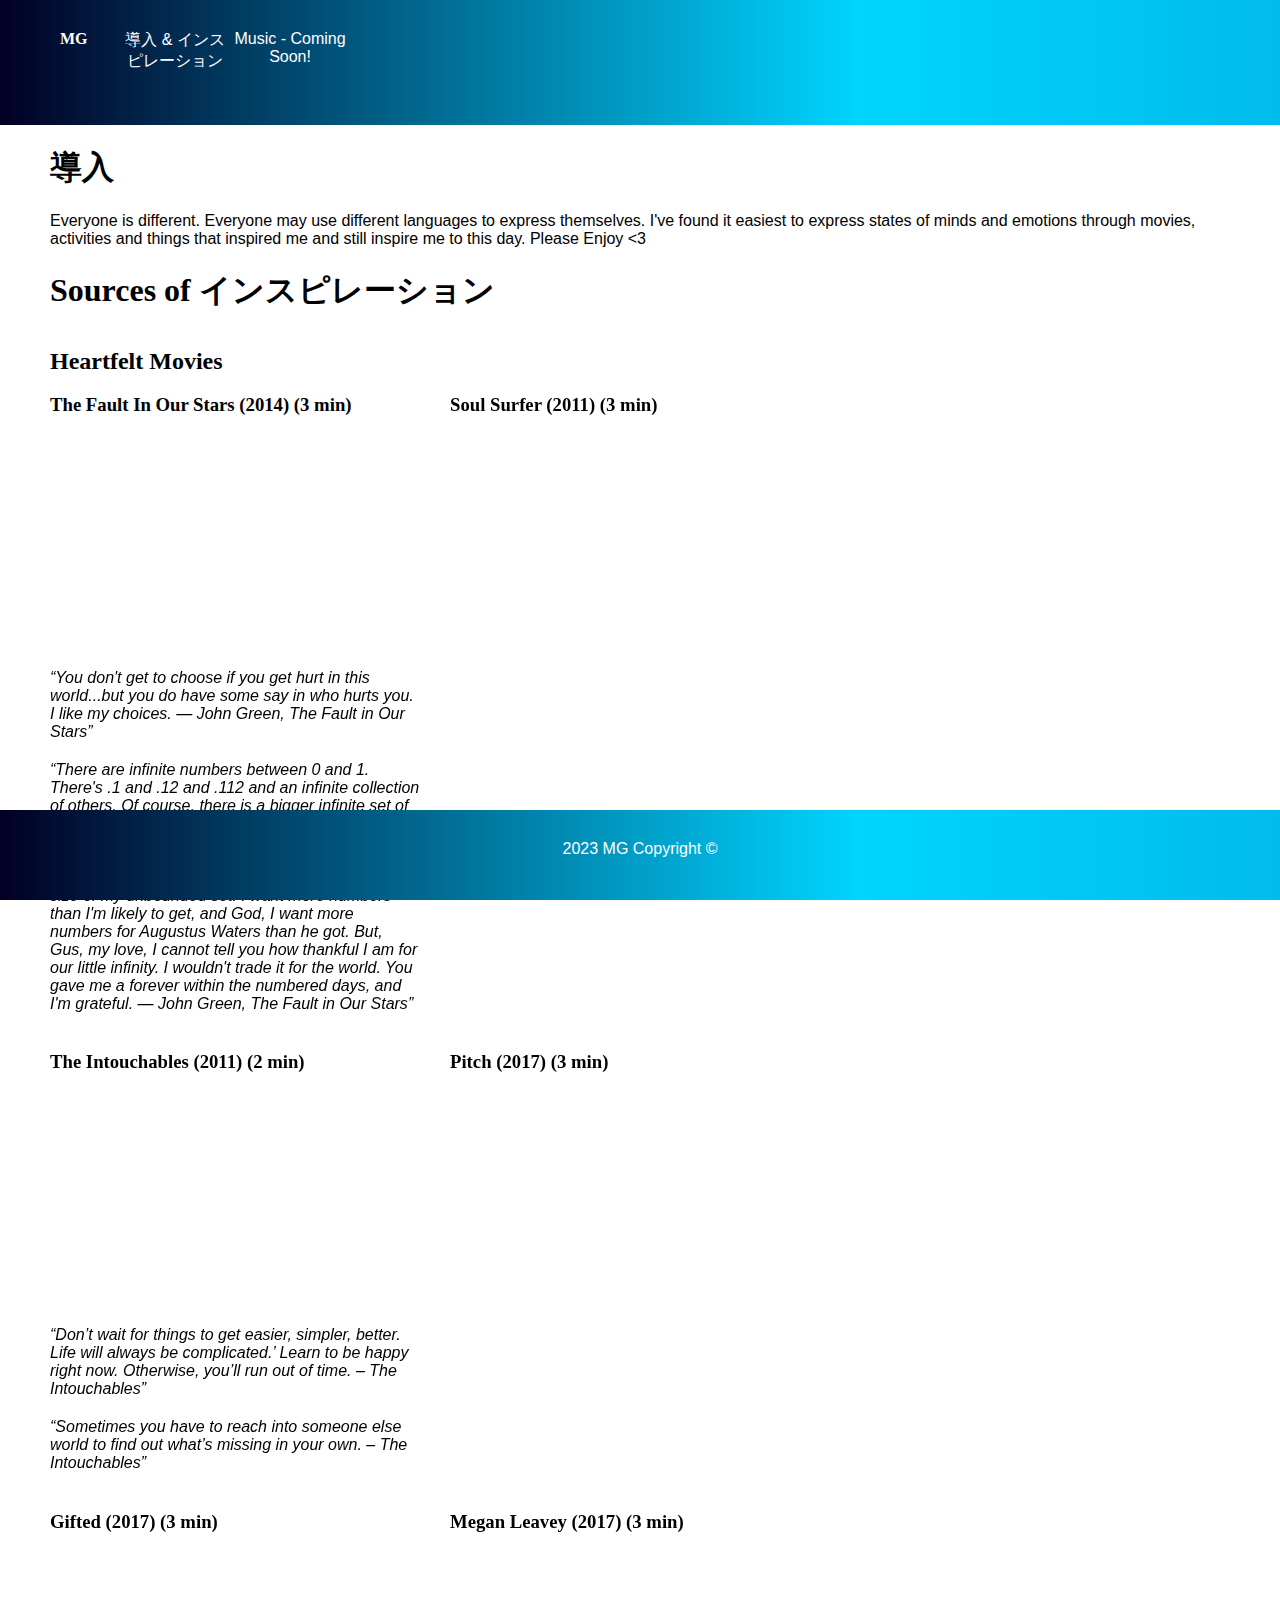
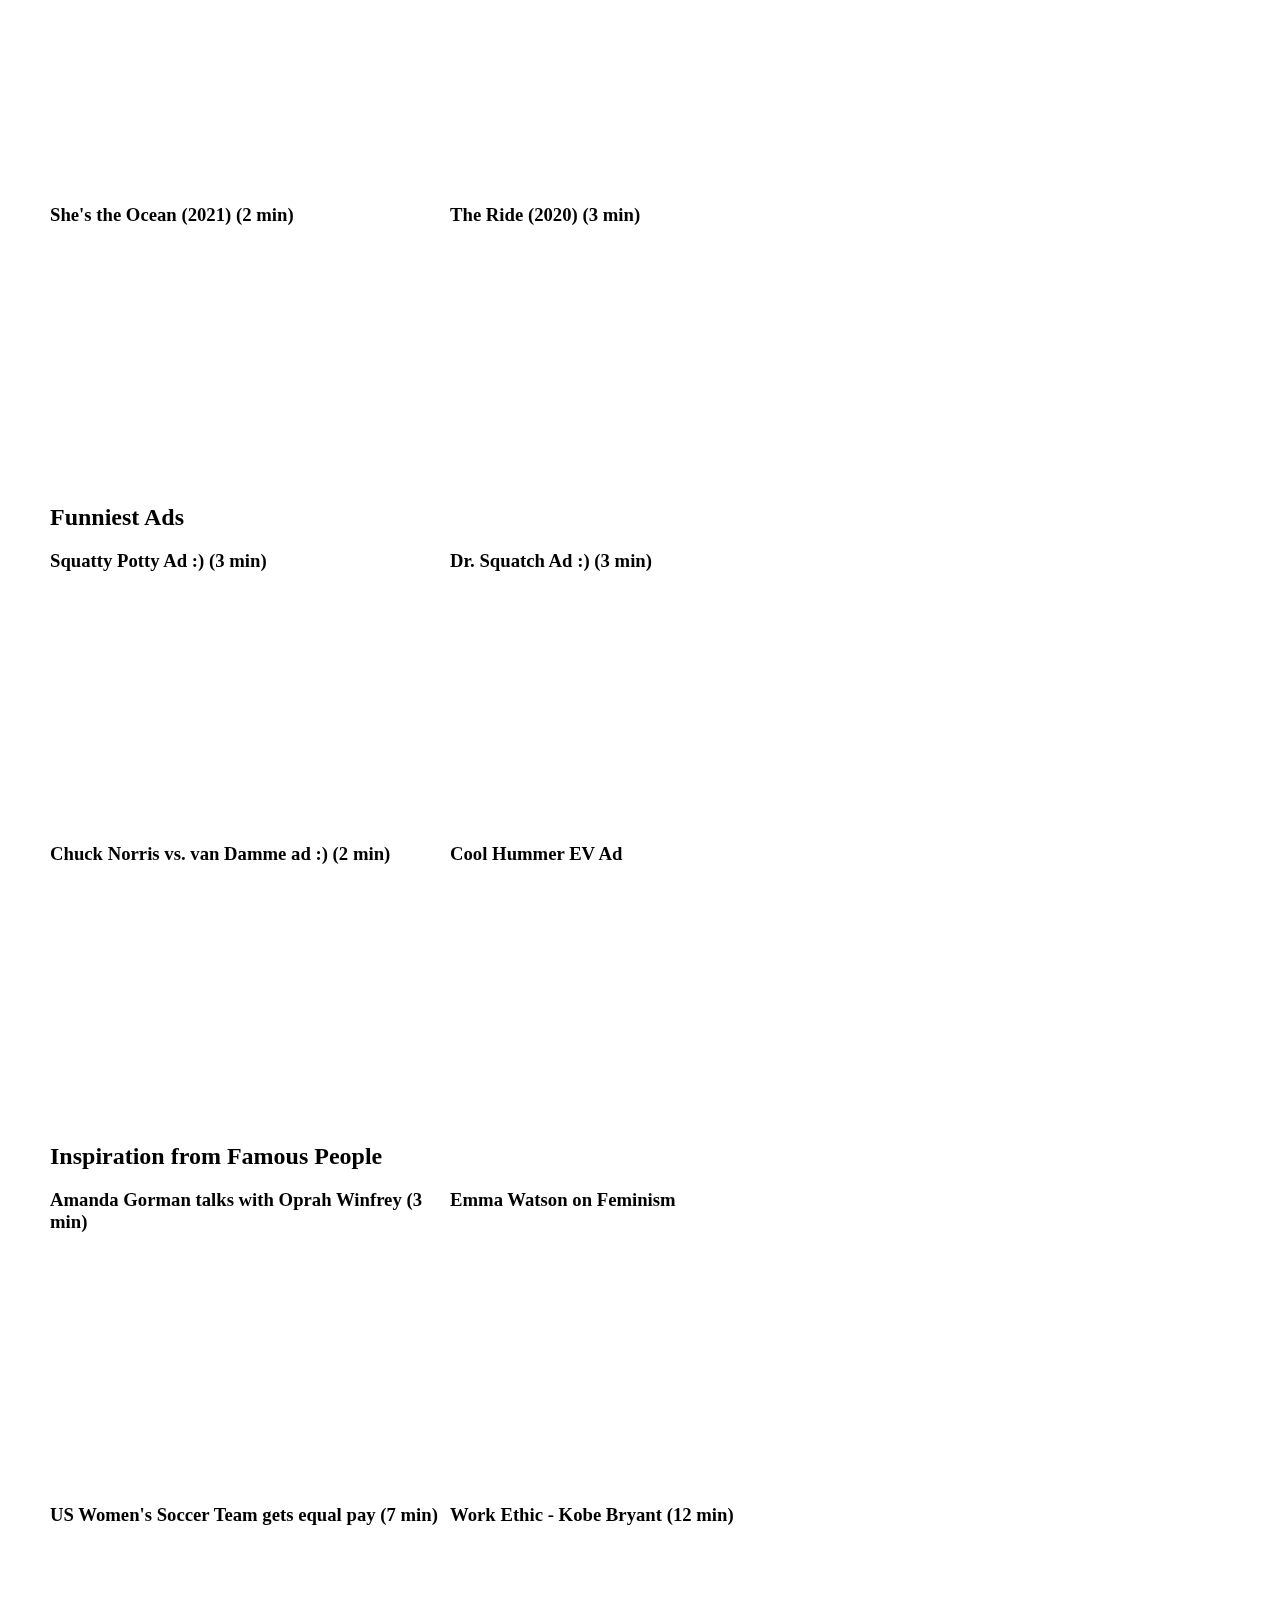
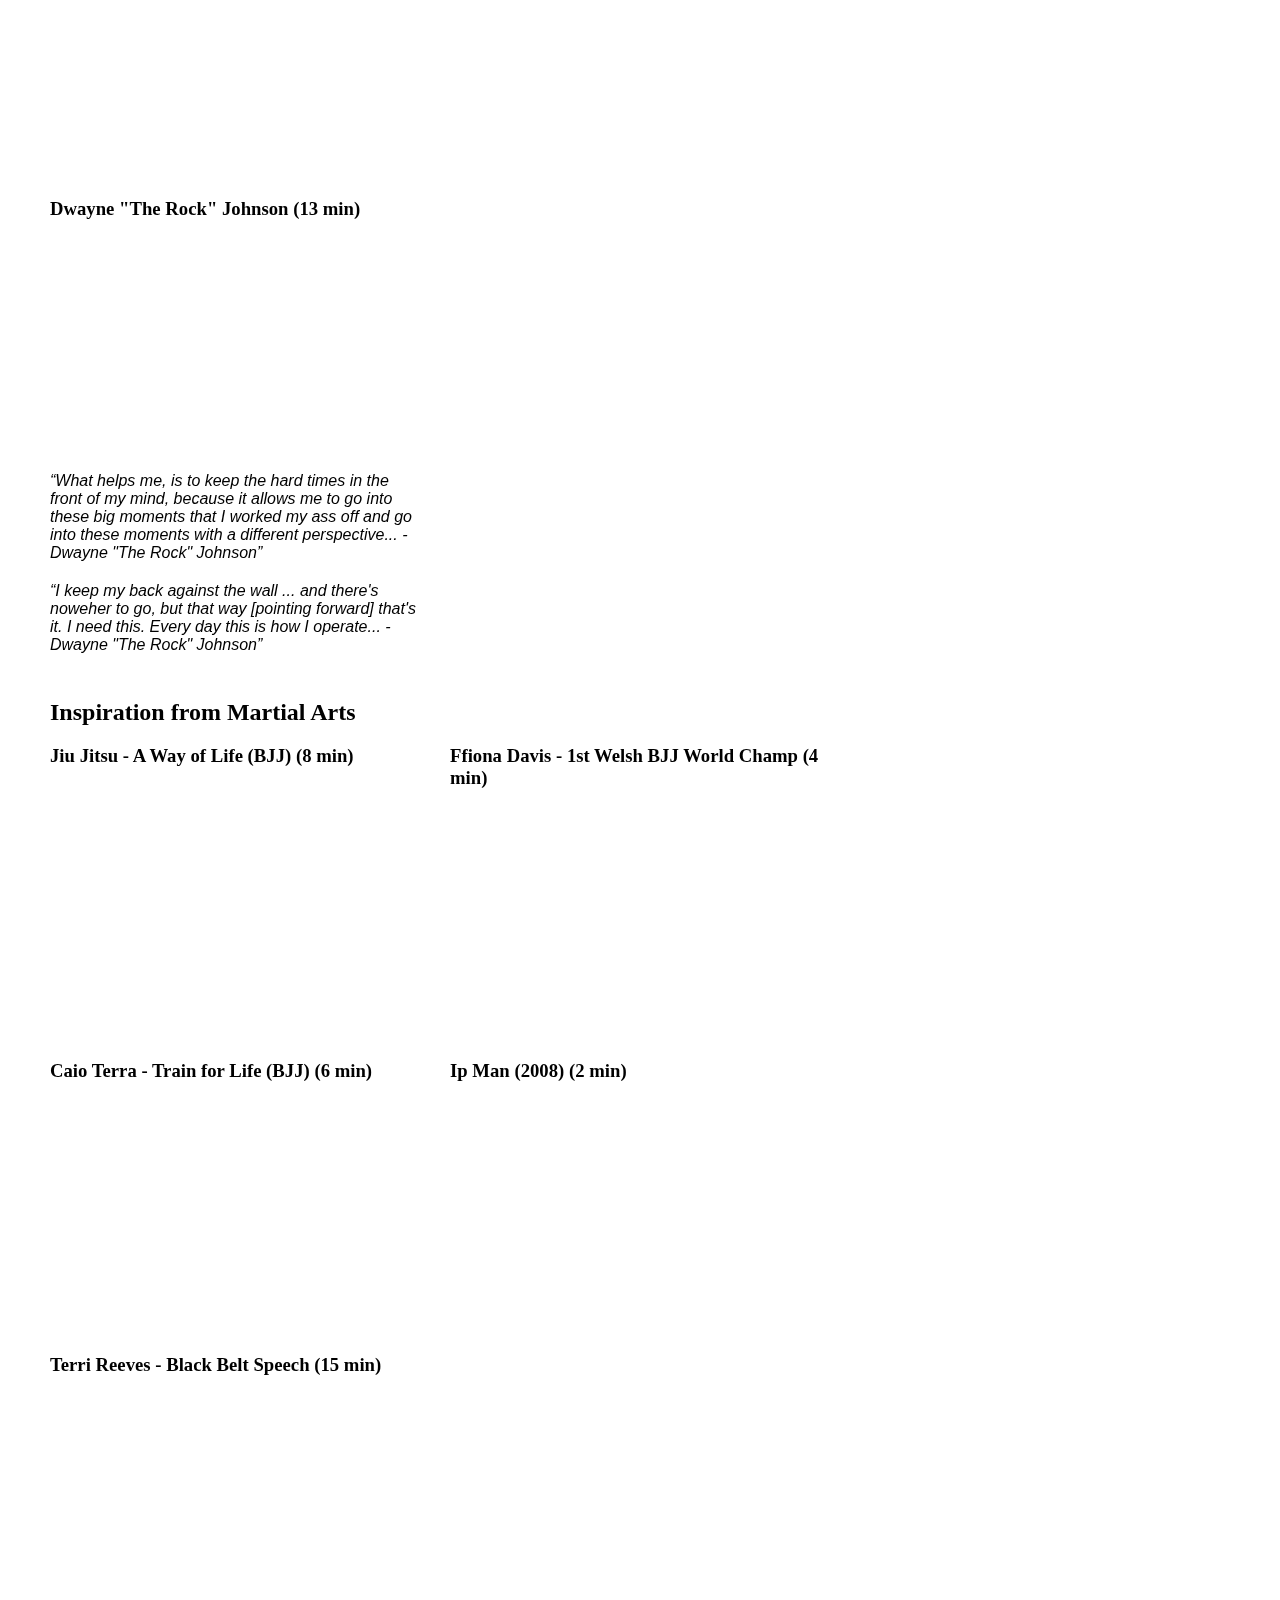
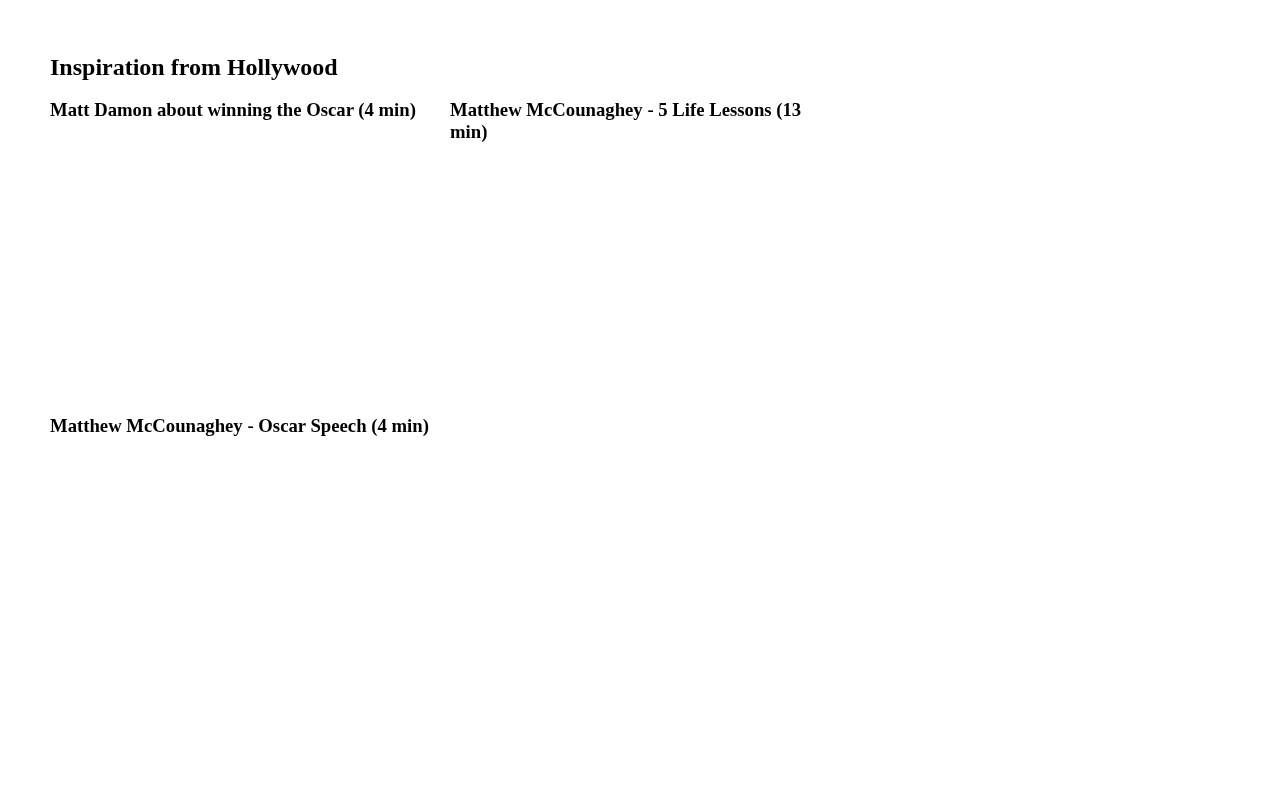
==== commit 407f5e64: "home 1.2" ====
--- a/index.html
+++ b/index.html
@@ -88,7 +88,7 @@
         </div>
 
         <div class="card">
-          <h3>Chuck Norris vs. Jean-Claude van Damme ad :) (2 min)</h3>
+          <h3>Chuck Norris vs. van Damme ad :) (2 min)</h3>
           <iframe width="390" height="220" src="https://www.youtube.com/embed/RSRweVc3jN0?si=OtZ4VKZRkYWtpvaC" title="YouTube video player" frameborder="0" allow="accelerometer; autoplay; clipboard-write; encrypted-media; gyroscope; picture-in-picture; web-share" allowfullscreen></iframe>
         </div>
 
@@ -136,7 +136,7 @@
         </div>
 
         <div class="card">
-          <h3>Ffiona Davis - the 1st Welsh BJJ World Champ (4 min)</h3>
+          <h3>Ffiona Davis - 1st Welsh BJJ World Champ (4 min)</h3>
           <iframe width="390" height="220" src="https://www.youtube.com/embed/K3fJT7wlA1s?si=Ts47yshVjstwXm8t" title="YouTube video player" frameborder="0" allow="accelerometer; autoplay; clipboard-write; encrypted-media; gyroscope; picture-in-picture; web-share" allowfullscreen></iframe>
         </div>
 
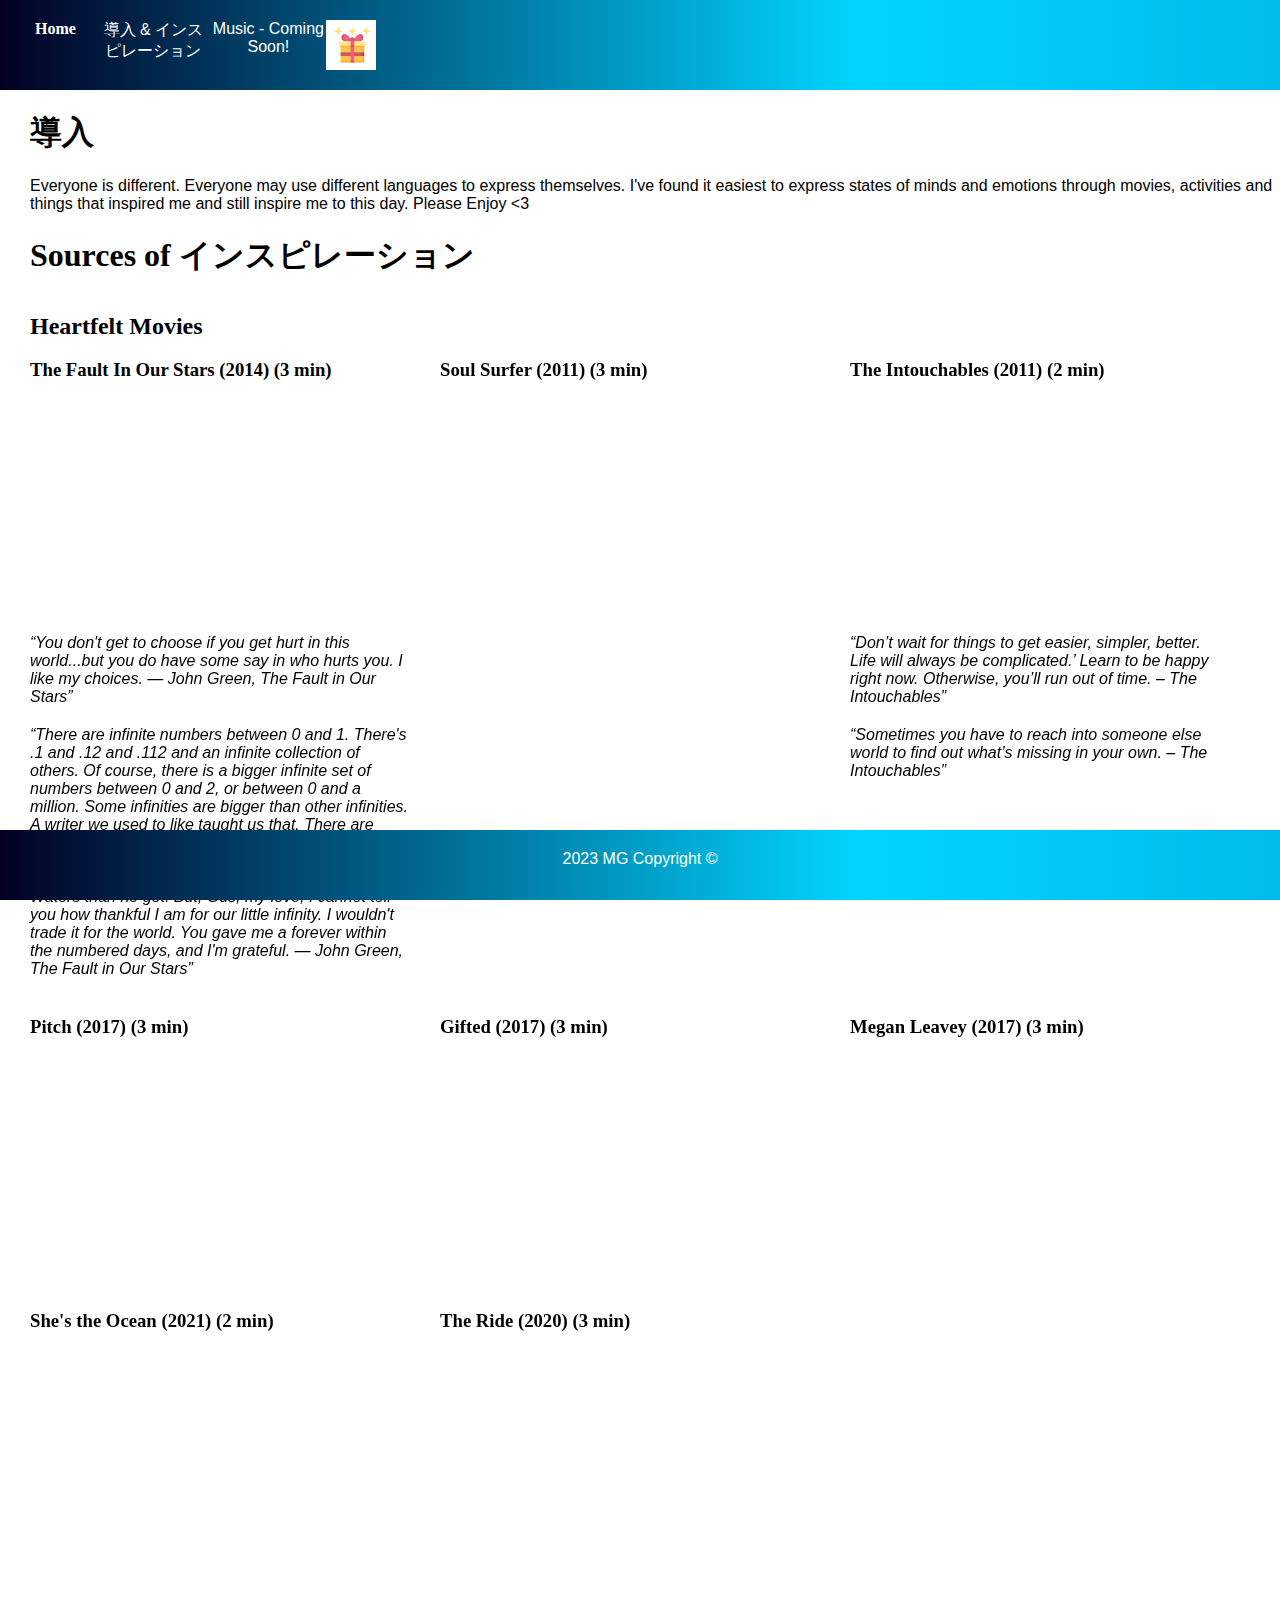
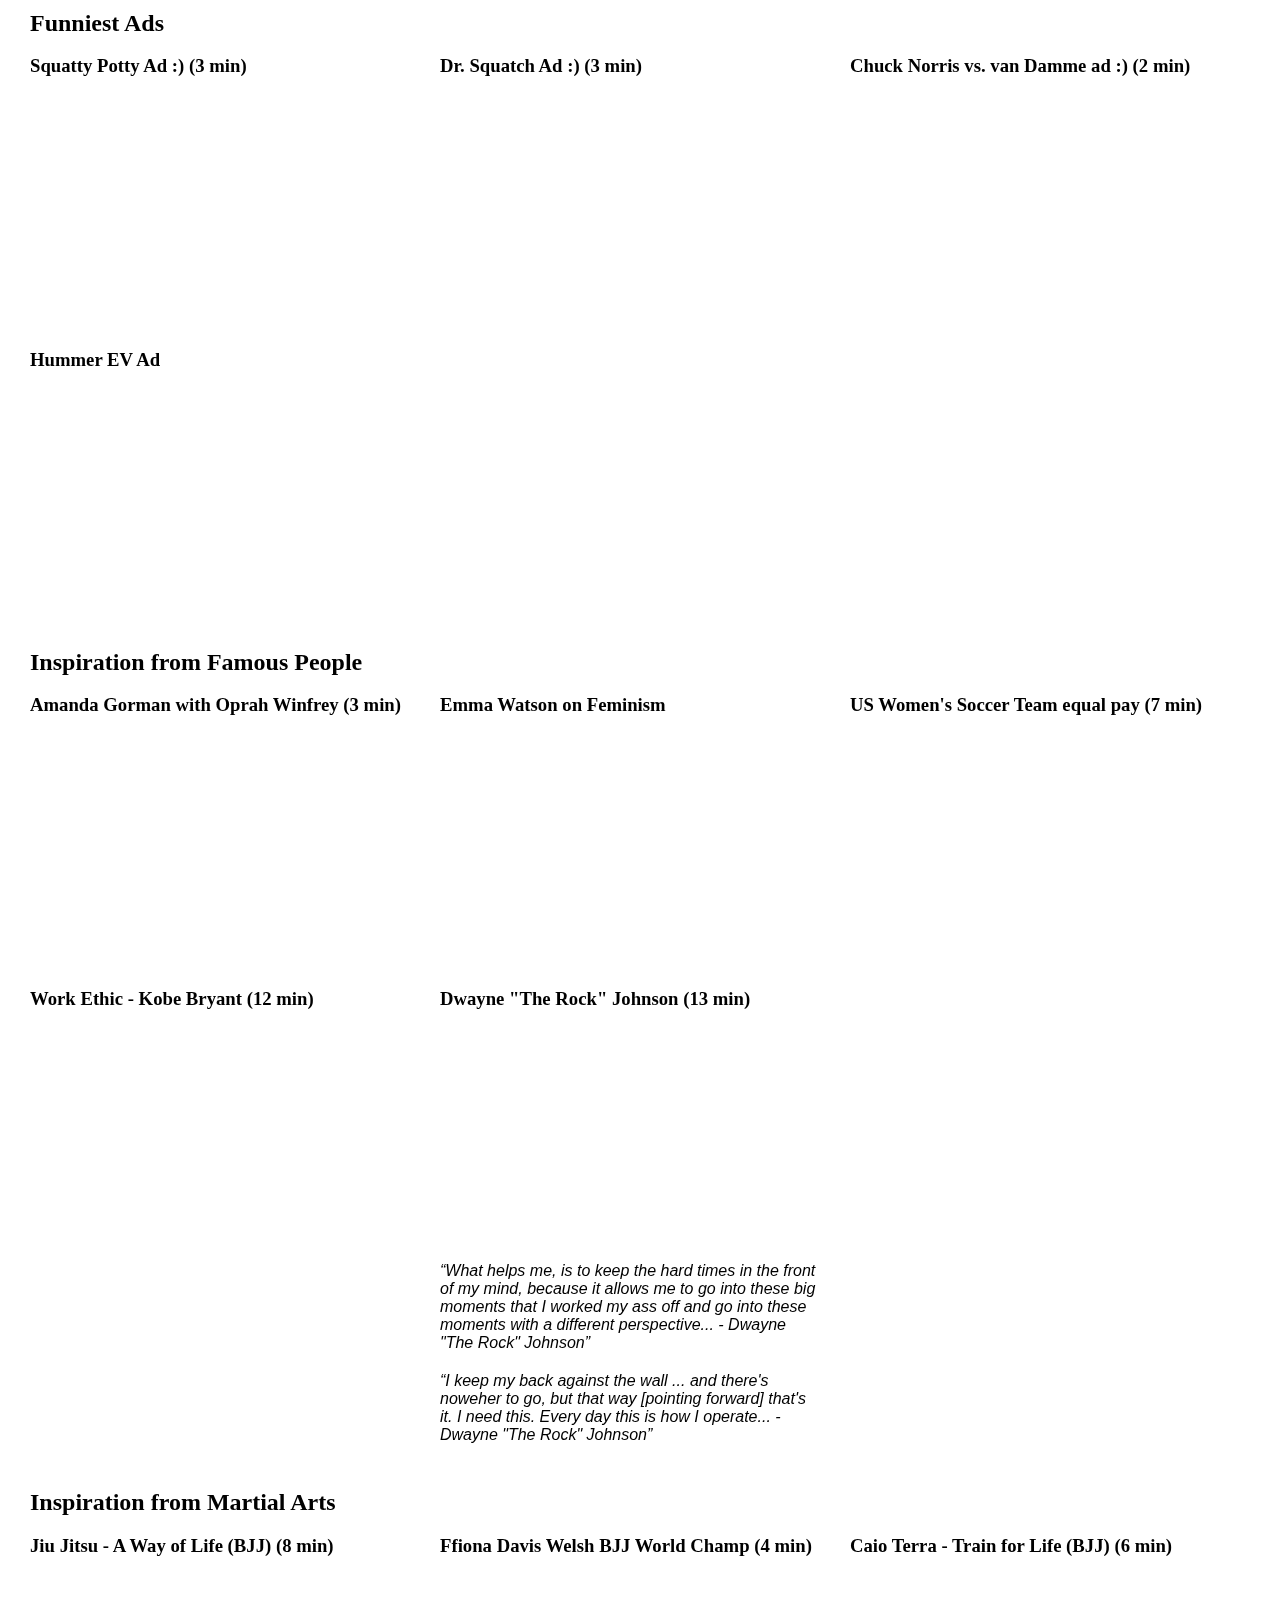
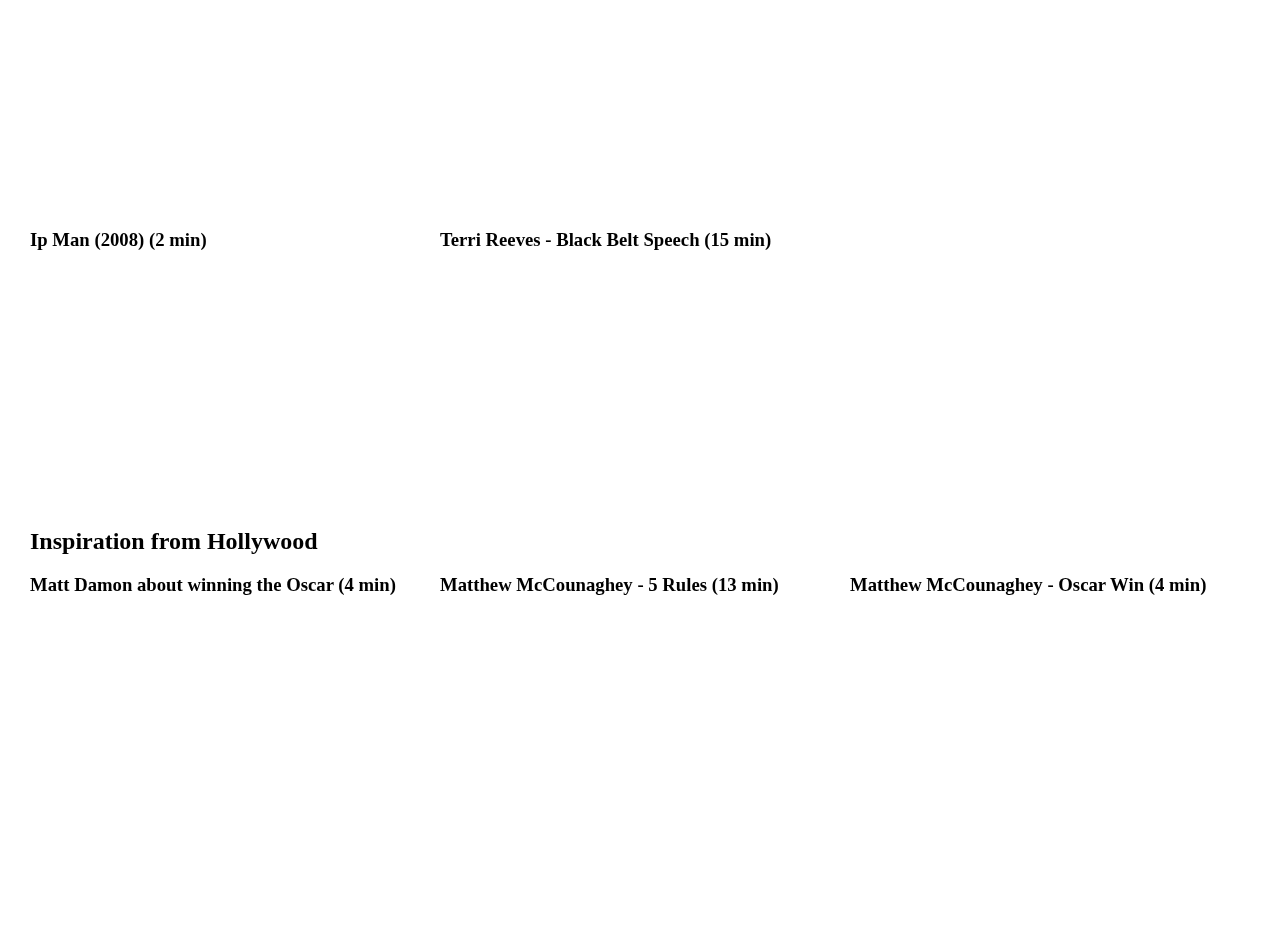
==== commit d3d9d958: "add bday-present and flower animation" ====
--- a/index.html
+++ b/index.html
@@ -5,11 +5,11 @@
     <meta name="viewport" content="width=device-width, initial-scale=1.0">
     <meta http-equiv="X-UA-Compatible" content="ie=edge">
     <title>導入</title>
-    <link rel="stylesheet" href="./style.css" />
+    <link rel="stylesheet" href="./styles/style.css"/>
   </head>
   <body>
     <header>
-      <a class="logo" href="#">MG</a>
+      <a class="logo" href="#">Home</a>
       <nav>
         <div class="nav-item">導入 & インスピレーション</div>
         <div class="nav-item">Music - Coming Soon!</div>
@@ -20,6 +20,9 @@
         <div class="nav-item">Diet & Supplements - Coming Soon!</div>
 -->
       </nav>
+      <a href="bday-present.html">
+        <img class="bday-present" src="./assets/bday-present.png"></img>
+      </a>
     </header>
 
     <div class="content">
@@ -93,7 +96,7 @@
         </div>
 
         <div class="card">
-          <h3>Cool Hummer EV Ad</h3>
+          <h3>Hummer EV Ad</h3>
           <iframe width="390" height="220" src="https://www.youtube.com/embed/GOTphMqc8x4?si=ae0diMYf-o5cuNJt" title="YouTube video player" frameborder="0" allow="accelerometer; autoplay; clipboard-write; encrypted-media; gyroscope; picture-in-picture; web-share" allowfullscreen></iframe>
         </div>
       </div>
@@ -101,7 +104,7 @@
       <h2>Inspiration from Famous People</h2>
       <div class="card-container">
         <div class="card">
-          <h3>Amanda Gorman talks with Oprah Winfrey (3 min)</h3>
+          <h3>Amanda Gorman with Oprah Winfrey (3 min)</h3>
           <iframe width="390" height="220" src="https://www.youtube.com/embed/O6HjvdJAzhc?si=dOt2Alc7FB2ii5bQ" title="YouTube video player" frameborder="0" allow="accelerometer; autoplay; clipboard-write; encrypted-media; gyroscope; picture-in-picture; web-share" allowfullscreen></iframe>
         </div>
 
@@ -111,7 +114,7 @@
         </div>
 
         <div class="card">
-          <h3>US Women's Soccer Team gets equal pay (7 min)</h3>
+          <h3>US Women's Soccer Team equal pay (7 min)</h3>
           <iframe width="390" height="220" src="https://www.youtube.com/embed/xUCWNRXSbOA?si=IcEeEEEFMW5RhmFe" title="YouTube video player" frameborder="0" allow="accelerometer; autoplay; clipboard-write; encrypted-media; gyroscope; picture-in-picture; web-share" allowfullscreen></iframe>
         </div>
 
@@ -136,7 +139,7 @@
         </div>
 
         <div class="card">
-          <h3>Ffiona Davis - 1st Welsh BJJ World Champ (4 min)</h3>
+          <h3>Ffiona Davis Welsh BJJ World Champ (4 min)</h3>
           <iframe width="390" height="220" src="https://www.youtube.com/embed/K3fJT7wlA1s?si=Ts47yshVjstwXm8t" title="YouTube video player" frameborder="0" allow="accelerometer; autoplay; clipboard-write; encrypted-media; gyroscope; picture-in-picture; web-share" allowfullscreen></iframe>
         </div>
 
@@ -164,12 +167,12 @@
         </div>
 
         <div class="card">
-          <h3>Matthew McCounaghey - 5 Life Lessons (13 min)</h3>
+          <h3>Matthew McCounaghey - 5 Rules (13 min)</h3>
           <iframe width="390" height="220" src="https://www.youtube.com/embed/trz7g-wilxs?si=3mzuqjivtaXW9FNd" title="YouTube video player" frameborder="0" allow="accelerometer; autoplay; clipboard-write; encrypted-media; gyroscope; picture-in-picture; web-share" allowfullscreen></iframe>
         </div>
 
         <div class="card">
-          <h3>Matthew McCounaghey - Oscar Speech (4 min)</h3>
+          <h3>Matthew McCounaghey - Oscar Win (4 min)</h3>
           <iframe width="390" height="220" src="https://www.youtube.com/embed/wD2cVhC-63I?si=Va6rW6hK7IeXScKT" title="YouTube video player" frameborder="0" allow="accelerometer; autoplay; clipboard-write; encrypted-media; gyroscope; picture-in-picture; web-share" allowfullscreen></iframe>
         </div>
       </div>
--- a/styles/style.css
+++ b/styles/style.css
@@ -0,0 +1,105 @@
+html, body {
+	margin: 0;
+	font-family: "Helvetica", sans-serif;
+}
+
+.logo {
+	margin: 0 20px;
+	font-family: "Fantasy", fantasy;
+	font-weight: bold;
+	color: #fff;
+	text-decoration: none;
+}
+
+h1, h2, h3 {
+	font-family: "Fantasy", fantasy;
+}
+
+h2 {
+	margin: 35px 0 0 0;
+}
+
+header, footer {
+	position: sticky;
+	color: #fff;
+	display: flex;
+	padding: 20px 15px;
+	background: rgb(2,0,36);
+	background: linear-gradient(90deg, rgba(2,0,36,1) 0%, rgba(0,212,255,1) 67%, rgba(0,188,237,1) 100%, rgba(0,83,158,1) 100%);
+}
+
+header {
+	top: 0;
+	height: 50px;
+}
+
+footer {
+	bottom: 0;
+	height: 30px;
+	padding-right: 50px;
+	padding-left: 50px;
+}
+
+.footer-text {
+	margin: 0 auto;
+}
+
+.wrapper {
+	margin-bottom: -60px;
+	height: 60px;
+}
+
+nav {
+	display: flex;
+	flex-direction: row;
+	flex-wrap: nowrap;
+	justify-content: space-evenly;
+}
+
+a {
+	text-decoration: none;
+	color: #fff;
+}
+
+a:hover {
+	color: silver;
+}
+
+.nav-item {
+	width: 115px;
+	text-align: center;
+}
+
+.content {
+	padding: 0 0 20px 30px;
+}
+
+@media screen and (max-width: 576px) {
+	.content {
+		padding-left: 0;
+	}
+}
+
+.card-container {
+	display: flex;
+	flex-direction: row;
+	flex-wrap: wrap;
+	gap: 10px;
+	align-content: flex-start;
+}
+
+.card {
+	flex-basis: 32%;
+}
+
+q {
+	display: inline-block;
+	padding: 10px 20px 10px 0;
+	font-style: italic;
+}
+
+/* Bday Present link item and page */
+.bday-present {
+	width: 50px;
+	height: 50px;
+}
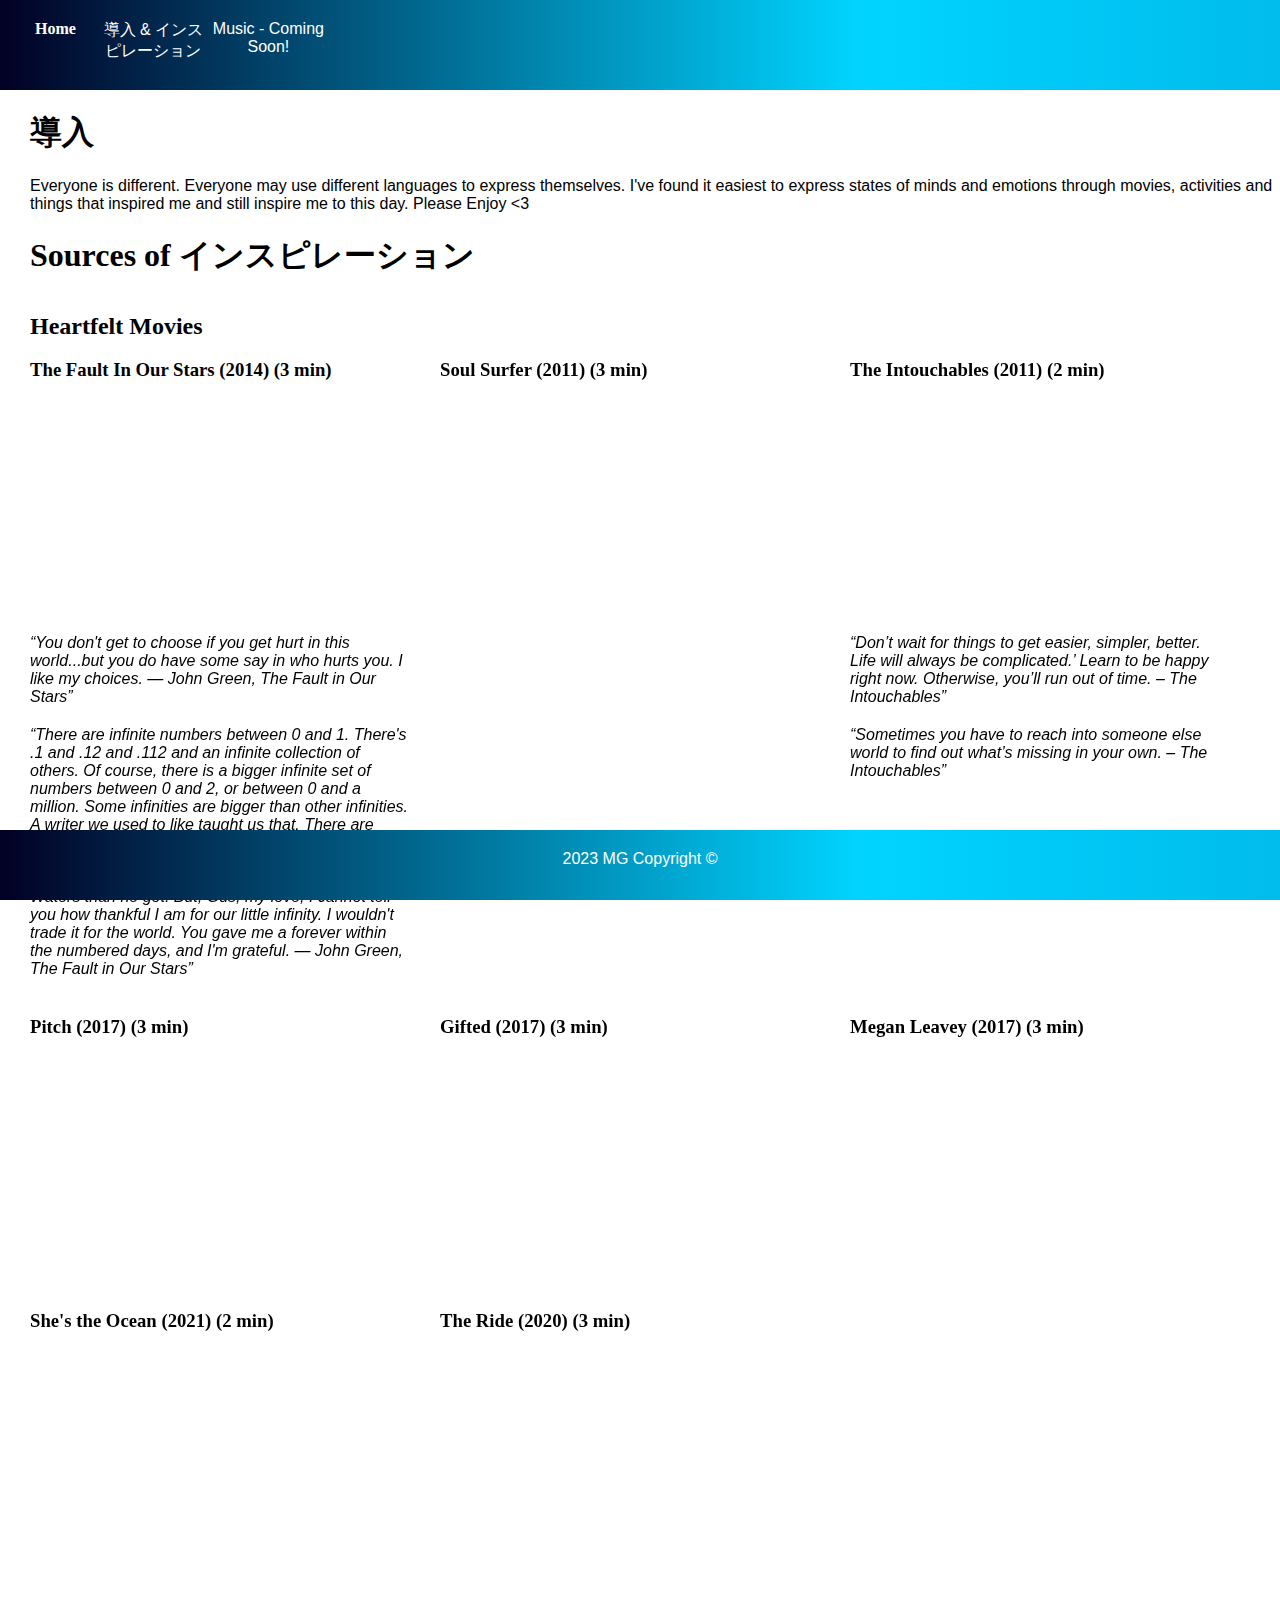
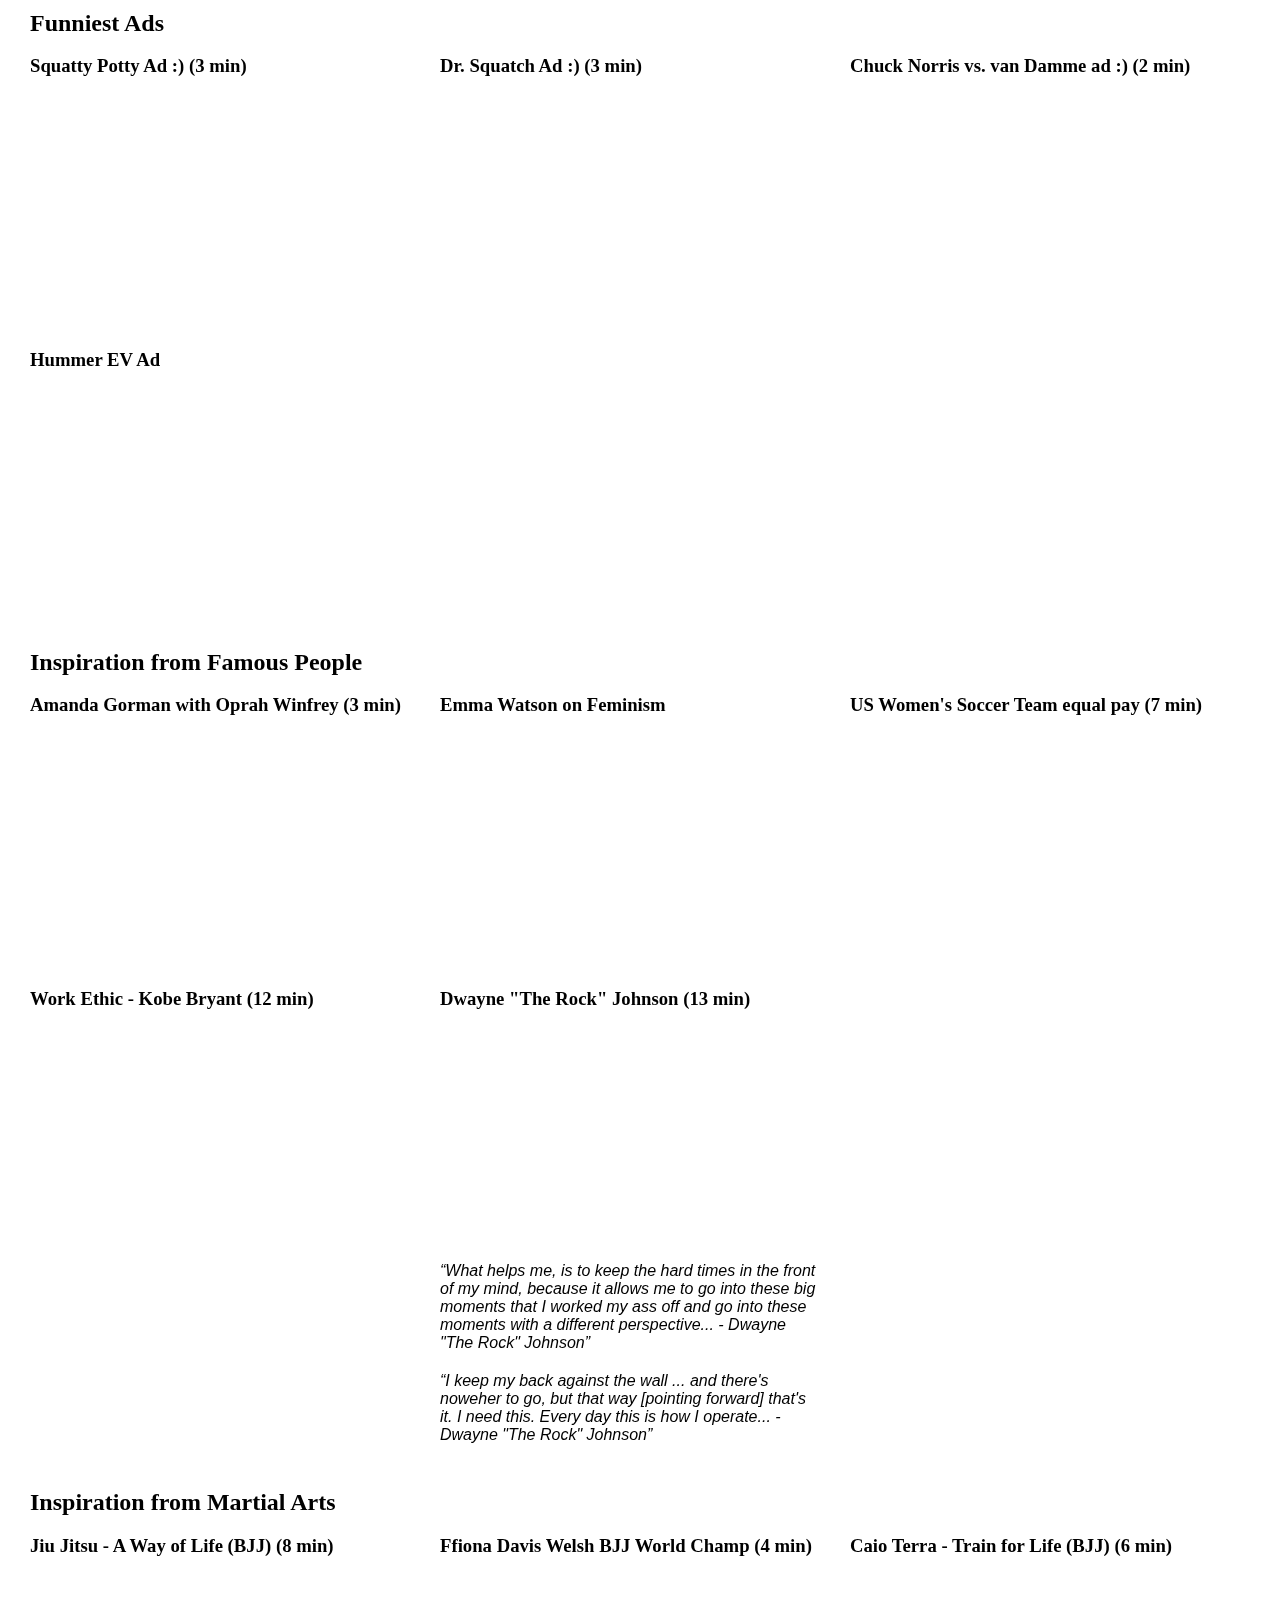
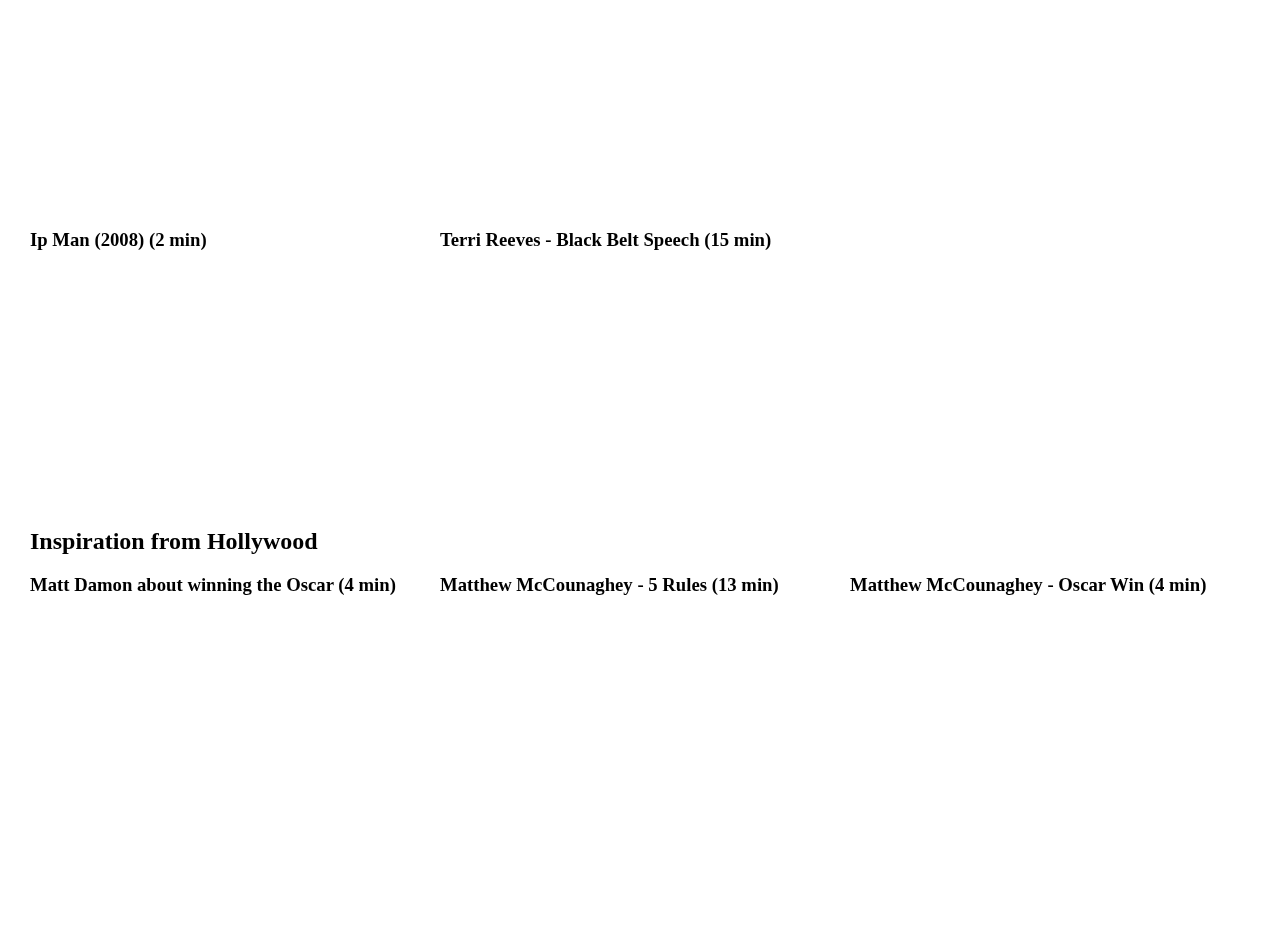
==== commit 1a75c9ae: "Update index.html" ====
--- a/index.html
+++ b/index.html
@@ -20,9 +20,6 @@
         <div class="nav-item">Diet & Supplements - Coming Soon!</div>
 -->
       </nav>
-      <a href="bday-present.html">
-        <img class="bday-present" src="./assets/bday-present.png"></img>
-      </a>
     </header>
 
     <div class="content">
@@ -239,4 +236,4 @@
       <div class="footer-text">2023 MG Copyright &copy;</div>
     </footer>
   </body>
-</html>+</html>
